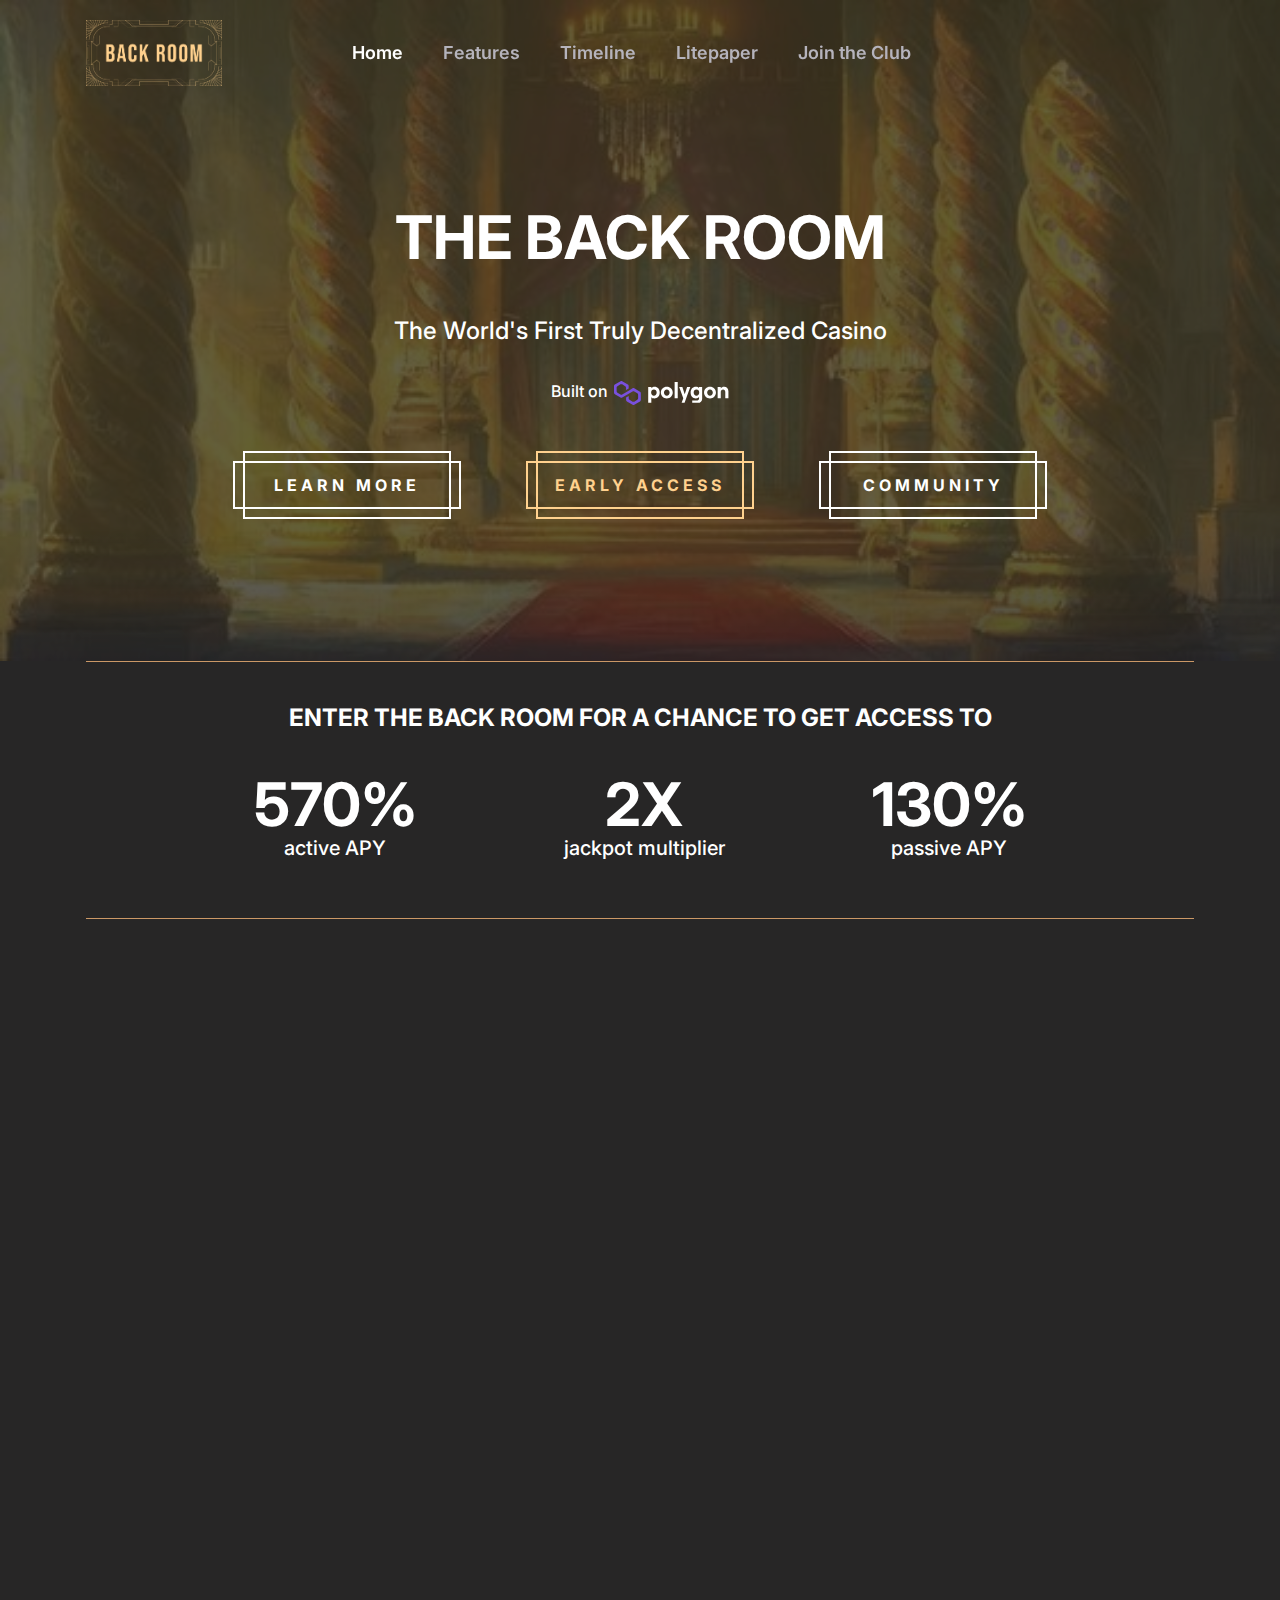
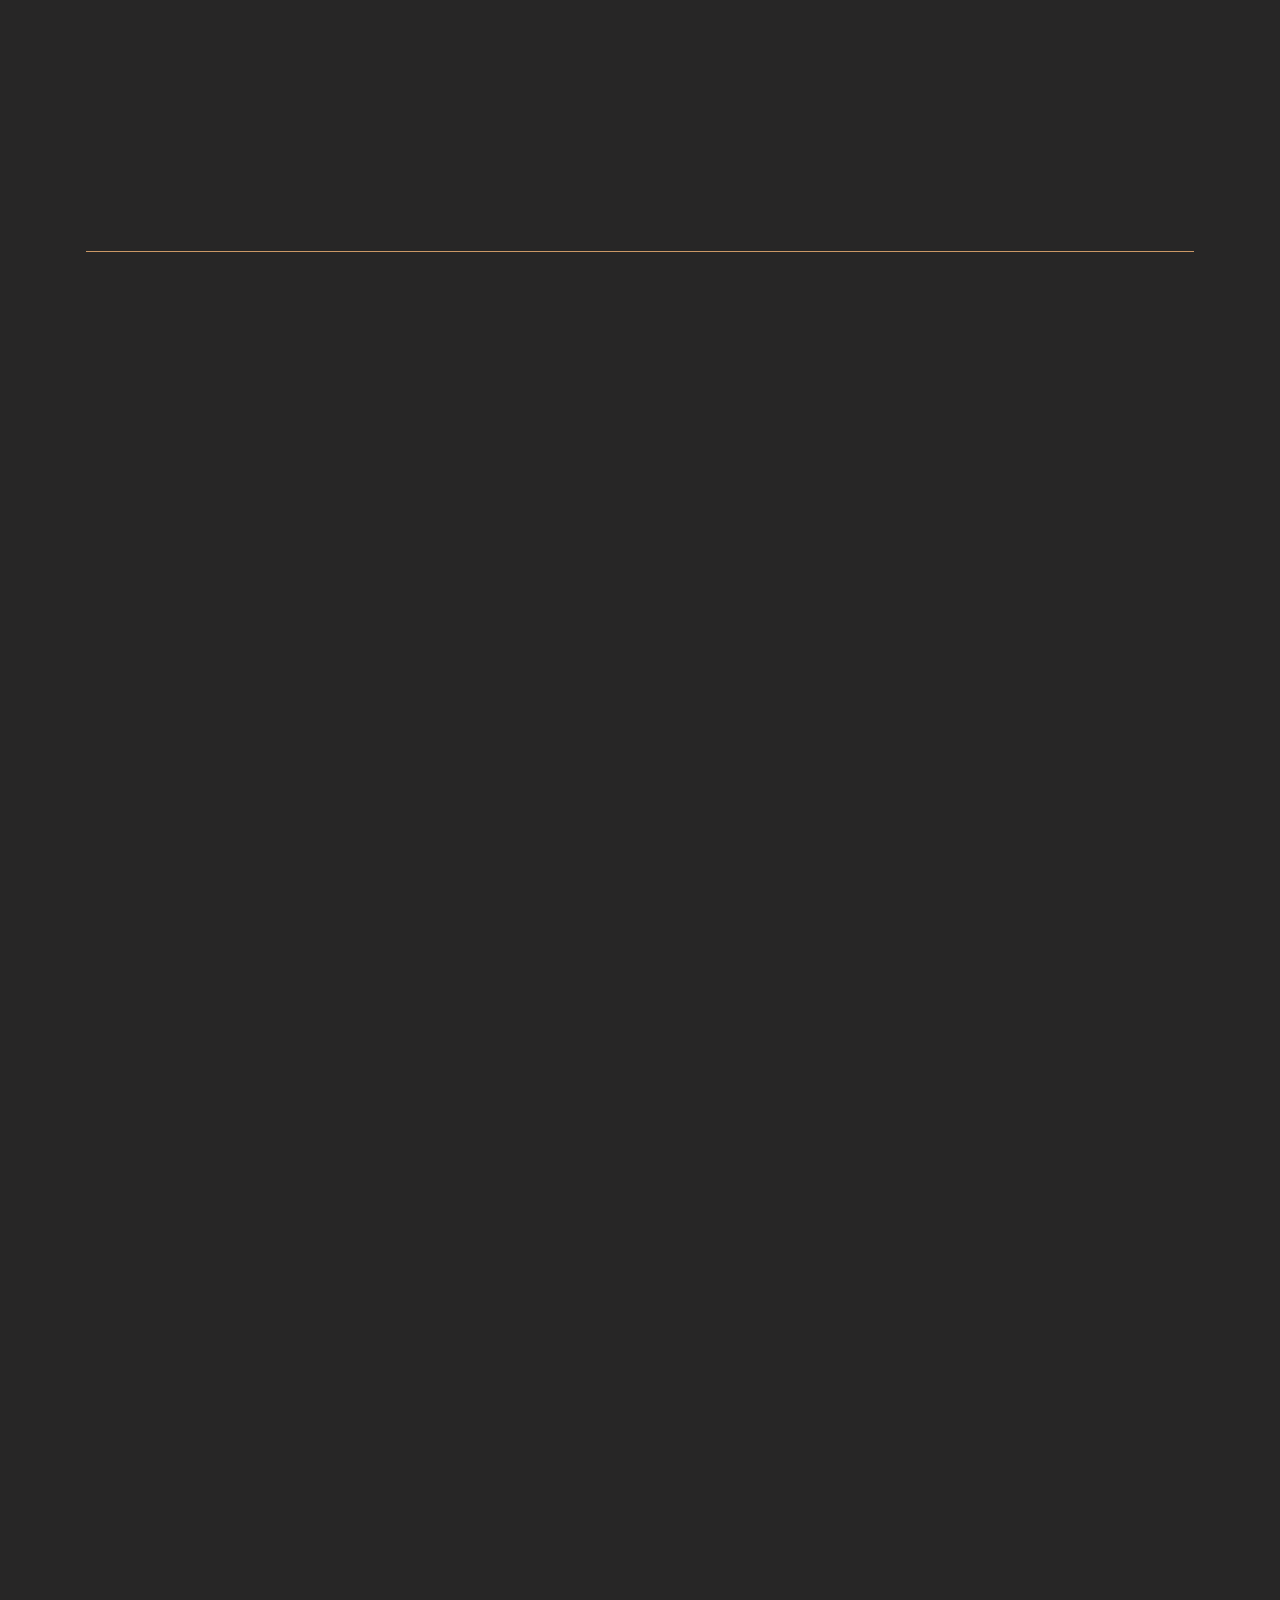
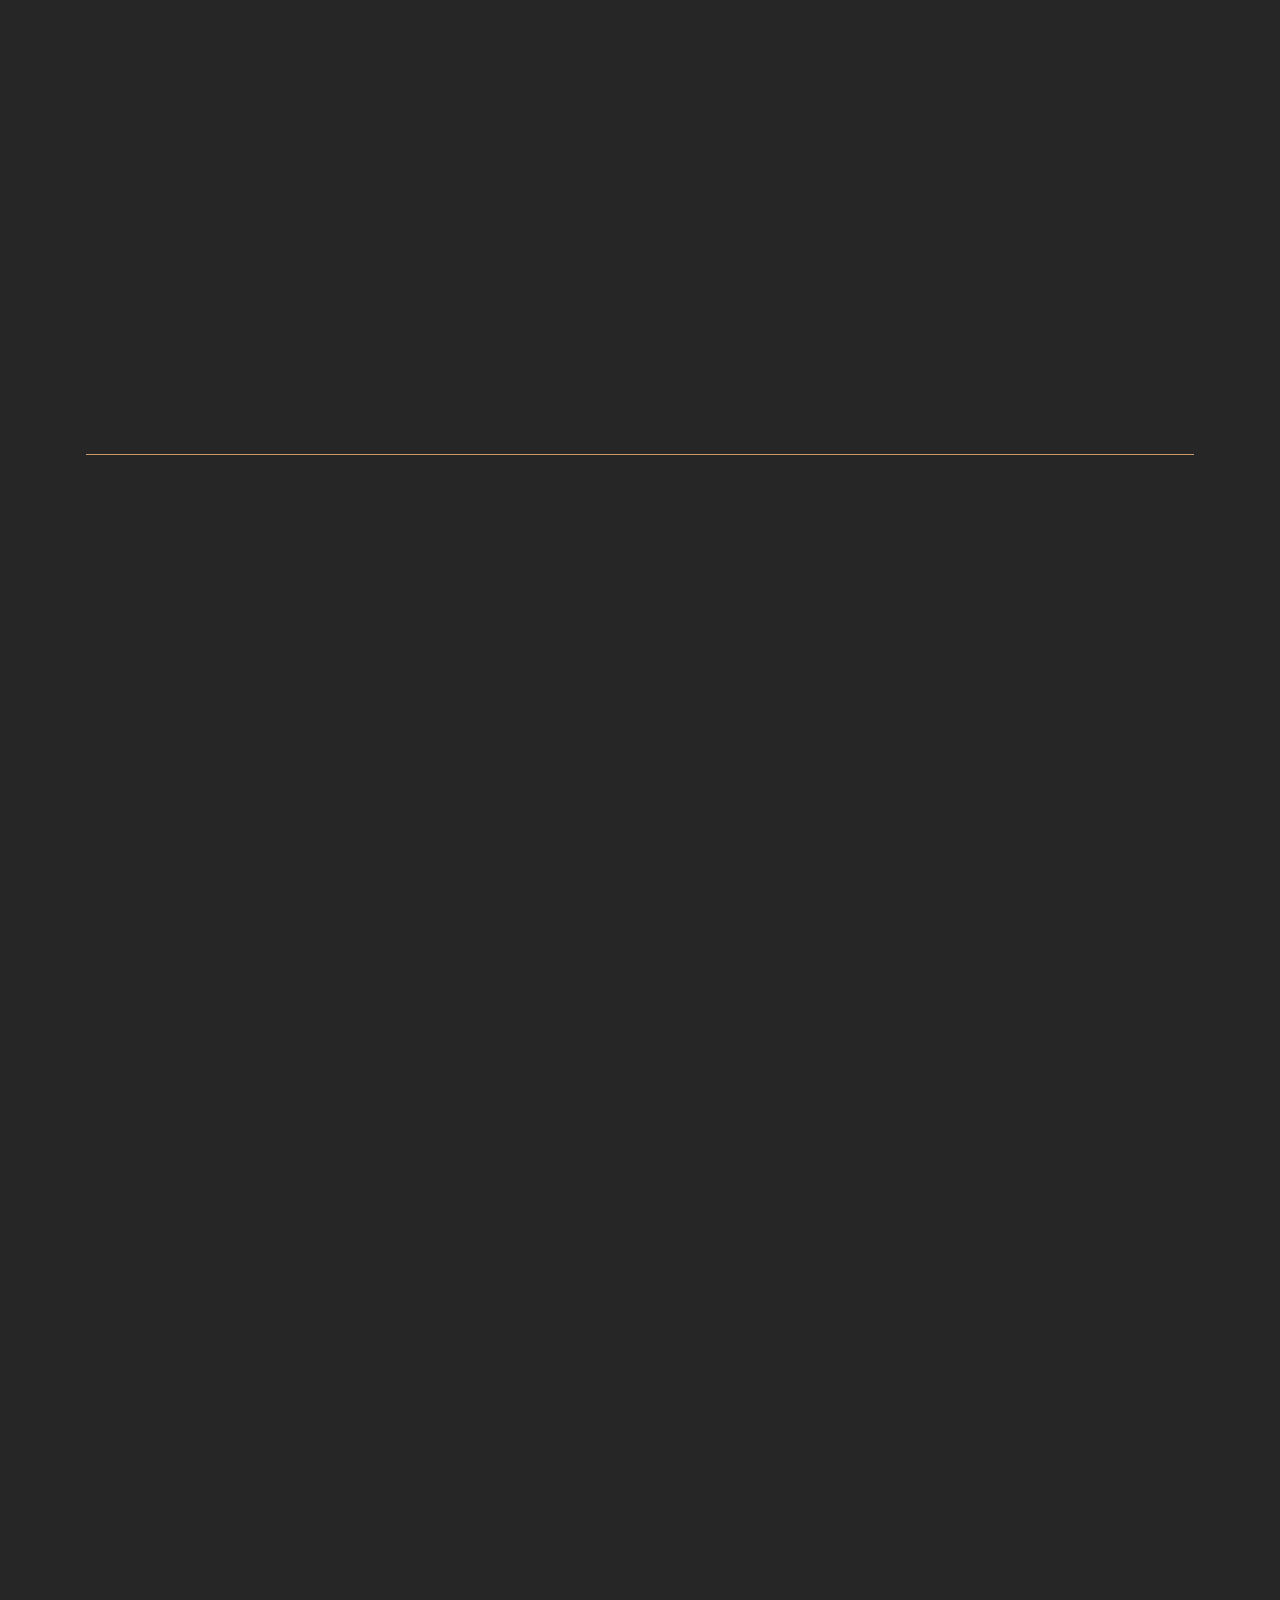
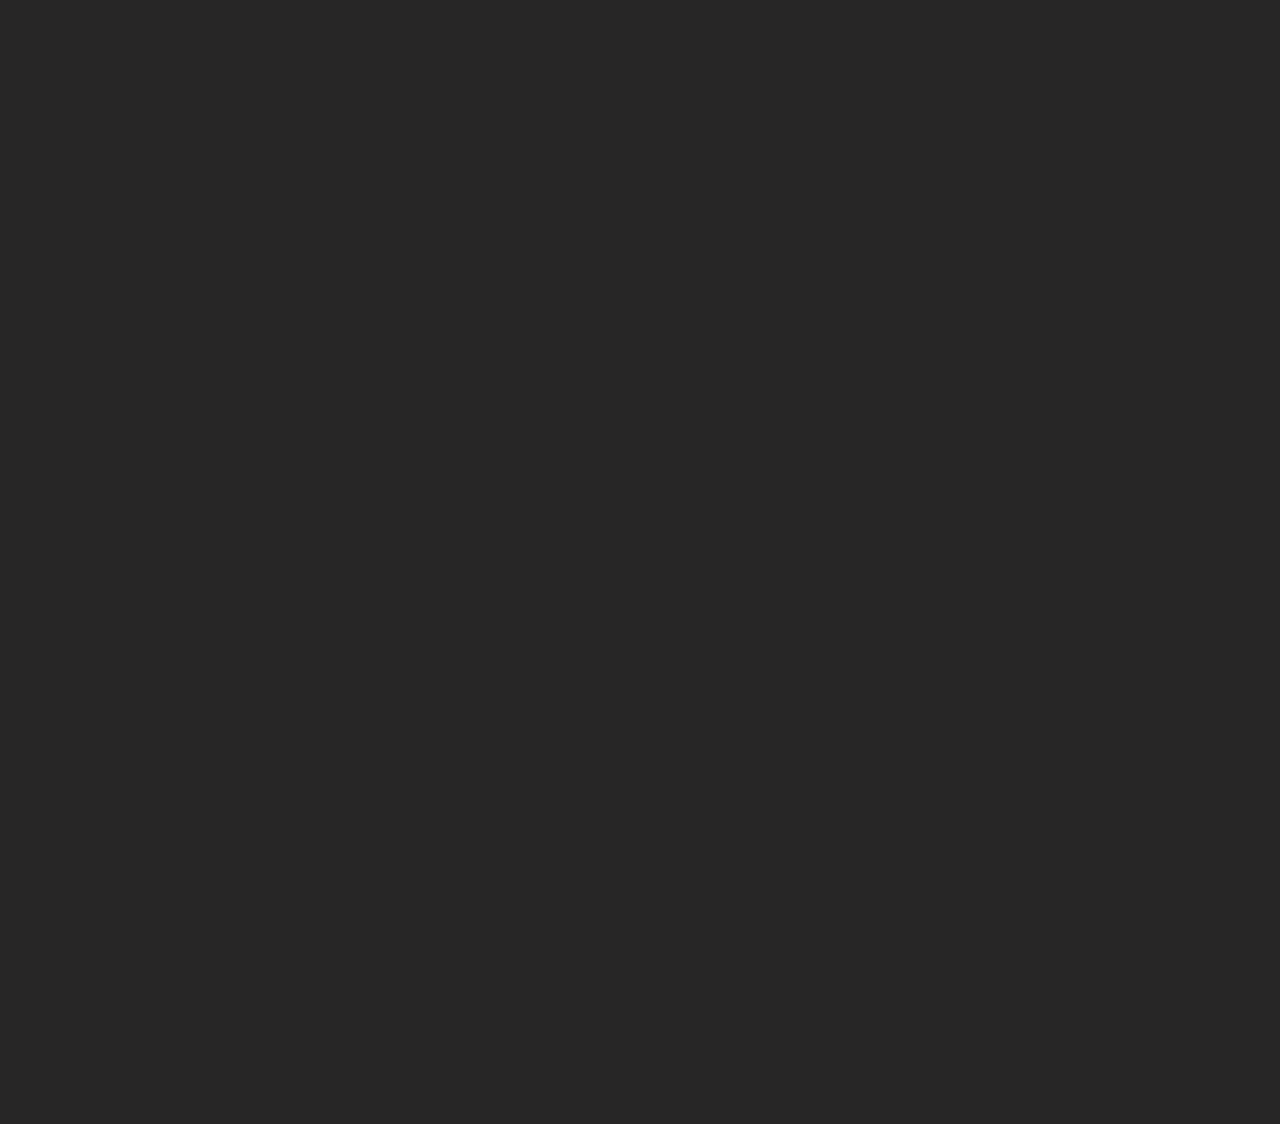
==== index.html @ cd0b4db2 "polygon" ====
<!DOCTYPE html>
<html lang="en" class="ud-dark">

<head>
  <meta charset="UTF-8" />
  <meta http-equiv="X-UA-Compatible" content="IE=edge" />
  <meta name="viewport" content="width=device-width, initial-scale=1.0" />
  <title>
    The Back Room - Stake and Play
  </title>

  <link rel="shortcut icon" href="images/favicon.png" type="image/x-icon" />

  <!-- ===== CSS Files ===== -->
  <link rel="stylesheet" href="css/glightbox.min.css" />
  <link rel="stylesheet" href="css/animate.css" />
  <link rel="stylesheet" href="css/apexcharts.css" />
  <link rel="stylesheet" href="css/tailwind.css" />
  <link rel="stylesheet" href="css/styles.css" />
  <!-- ===== Alpine JS ===== -->
  <script defer src="./js/alpine.min.js"></script>
  <script src="js/wow.min.js"></script>
  <script>
    // ===== wow js
    new WOW().init();
  </script>
</head>

<body x-data="
      {
        scrolledFromTop: false
      }
    " x-init="window.pageYOffset >= 50 ? scrolledFromTop = true : scrolledFromTop = false"
  @scroll.window="window.pageYOffset >= 50 ? scrolledFromTop = true : scrolledFromTop = false"
  class="ud-back-dark dark:ud-back-dark">
  <!-- ===== Header start ===== -->
  <header x-data="
        {
          navbarOpen: false,
          dropdownOpen: false
        }
      "
    :class="scrolledFromTop ? 'ud-back-gray dark:ud-back-white ud-bg-opacity-50 dark:ud-bg-opacity-50 ud-shadow-sticky ud-backdrop-blur-sm ' : ' ud-bg-transparent dark:ud-bg-transparent' "
    class="ud-top-0 ud-z-50 ud-flex ud-w-full ud-items-center ud-fixed">
    <div class="ud-container">
      <div class="ud-relative ud--mx-4 ud-flex ud-items-center ud-justify-between">
        <div class="ud-w-60 ud-max-w-full ud-px-4">
          <a href="index.html" :class="scrolledFromTop && '!ud-py-4 lg:!ud-py-2' "
            class="ud-block ud-w-80p ud-py-6 lg:ud-py-5">
            <img src="images/logo/logo-backroom.png" alt="logo" class="ud-w-full dark:ud-hidden" />
            <img src="images/logo/logo-backroom.png" alt="logo" class="ud-hidden ud-w-full dark:ud-block" />
          </a>
        </div>
        <div class="ud-flex ud-w-full ud-items-center ud-px-4">
          <div>
            <button @click="navbarOpen = !navbarOpen" :class="navbarOpen && 'navbarTogglerActive' " id="navbarToggler"
              class="ud-absolute ud-right-4 ud-top-1/2 ud-block ud--translate-y-1/2 ud-rounded-lg ud-px-3 ud-py-[6px] ud-ring-primary focus:ud-ring-2 lg:ud-hidden">
              <span :class="navbarOpen && 'ud-rotate-45 ud-top-[7px]' "
                class="ud-relative ud-my-[6px] ud-block ud-h-[2px] ud-w-[30px] ud-bg-black dark:ud-bg-white"></span>
              <span :class="navbarOpen && 'ud-opacity-0' "
                class="ud-relative ud-my-[6px] ud-block ud-h-[2px] ud-w-[30px] ud-bg-black dark:ud-bg-white"></span>
              <span :class="navbarOpen && 'ud-top-[-8px] ud-rotate-[135deg]' "
                class="ud-relative ud-my-[6px] ud-block ud-h-[2px] ud-w-[30px] ud-bg-black dark:ud-bg-white"></span>
            </button>
            <nav :class="!navbarOpen && 'ud-hidden' " id="navbarCollapse"
              class="ud-absolute ud-right-4 ud-top-full ud-w-full ud-max-w-[250px] ud-rounded-lg ud-bg-white ud-py-4 ud-px-6 ud-shadow dark:ud-bg-black lg:ud-static lg:ud-block lg:ud-w-full lg:ud-max-w-full lg:ud-bg-transparent lg:ud-py-0 lg:ud-shadow-none dark:lg:ud-bg-transparent">
              <ul class="ud-blcok lg:ud-flex">
                <li class="ud-text-body-color-2 dark:ud-text-body-color">
                  <a href="#home"
                    class="scroll-menu ud-flex ud-py-2 ud-text-lg ud-font-semibold ud-text-primary hover:ud-text-primary dark:ud-text-white dark:hover:ud-text-white lg:ud-ml-7 lg:ud-inline-flex lg:ud-py-5 xl:ud-ml-10 2xl:ud-ml-12">
                    Home
                  </a>
                </li>
                <li>
                  <a href="#features"
                    class="scroll-menu ud-flex ud-py-2 ud-text-lg ud-font-semibold ud-text-body-color-2 hover:ud-text-primary dark:ud-text-body-color dark:hover:ud-text-white lg:ud-ml-7 lg:ud-inline-flex lg:ud-py-5 xl:ud-ml-10 2xl:ud-ml-12">
                    Features
                  </a>
                </li>

                <li>
                  <a href="#roadmap"
                    class="scroll-menu ud-flex ud-py-2 ud-text-lg ud-font-semibold ud-text-body-color-2 hover:ud-text-primary dark:ud-text-body-color dark:hover:ud-text-white lg:ud-ml-7 lg:ud-inline-flex lg:ud-py-5 xl:ud-ml-10 2xl:ud-ml-12">
                    Timeline
                  </a>
                </li>

                <li>
                  <span onclick="window.open('litepaper.pdf');" target="_blank"
                    class="scroll-menu ud-flex ud-py-2 ud-text-lg ud-font-semibold ud-text-body-color-2 hover:ud-text-primary dark:ud-text-body-color dark:hover:ud-text-white lg:ud-ml-7 lg:ud-inline-flex lg:ud-py-5 xl:ud-ml-10 2xl:ud-ml-12">
                    Litepaper
                  </span>
                </li>


                <li>
                  <a href="#contact"
                    class="scroll-menu ud-flex ud-py-2 ud-text-lg ud-font-semibold ud-text-body-color-2 hover:ud-text-primary dark:ud-text-body-color dark:hover:ud-text-white lg:ud-ml-7 lg:ud-inline-flex lg:ud-py-5 xl:ud-ml-10 2xl:ud-ml-12">
                    Join the Club
                  </a>
                </li>
              </ul>
            </nav>
          </div>
        </div>
      </div>
    </div>
  </header>
  <!-- ===== Header end ===== -->

  <!-- ===== Hero Section start ===== -->
  <section id="home" class="ud-relative ud-z-10 ud-pt-40 ud-pb-28">
    <div class="ud-container">
      <div class="ud--mx-4 ud-flex ud-flex-wrap">
        <div class="ud-w-full ud-px-4">
          <div class="ud-mx-auto ud-max-w-[720px] ud-text-center">
            <p class="ud-mb-10 ud-mt-10 ud-text-6xl ud-font-bold ud-leading-tight ud-text-black dark:ud-text-white ">
              THE BACK ROOM
            </p>
            <p
              class="ud-mx-auto ud-mb-8 ud-max-w-[620px] ud-text-2xl ud-font-medium ud-text-body-color-2 dark:ud-text-white">
              The World's First Truly Decentralized Casino
            </p>
            <p class="ud-font-medium ud-text-body-color-2 dark:ud-text-white ud-mb-12">
              Built on <img src="images/logo/polygon.svg" alt="polygon" style="display: inline; max-height: 24px; margin-left: 2px;" >
            </p>

            <div
              class="class=ud--mx-auto ud-mb-10 ud-mt-15 ud-flex ud-flex-wrap ud-items-center ud-justify-center sm:ud--mx-20">
              <button onclick="window.open('litepaper.pdf');" class="button ud-mx-auto I-color-white mmd:ud-mb-10">
                Learn More
                <div class="button__horizontal"></div>
                <div class="button__vertical"></div>
              </button>

              <button class="button ud-mx-auto I-color-gold mmd:ud-mb-10">
                <a href="#contact">
                  Early Access
                  <div class="button__horizontal"></div>
                  <div class="button__vertical"></div>
                </a>
              </button>

              <button class="button ud-mx-auto I-color-white">
                <a href="https://discord.gg/tDE8eQFdKA" target="_blank">
                  Community
                  <div class="button__horizontal"></div>
                  <div class="button__vertical"></div>
                </a>
              </button>

            </div>
          </div>
        </div>
      </div>
    </div>

    <div class="ud-absolute ud-top-0 ud-left-0 ud--z-10 ud-h-full ud-w-full ud-opacity-10" style="
          background-image: linear-gradient(
            180deg,
            /* #3e7dff 0%, */
            #FFD700 80%,
            /* rgba(62, 125, 255, 0) 100% */
            rgba(216, 25, 35, 0) 100%
          );
        "></div>

    <img src="images/shapes/throne2.jpg" alt=""
      class="ud-absolute ud-top-0 ud-left-0 ud--z-10 ud-h-full ud-w-full ud-opacity-20" />

  </section>
  <!-- ===== Hero Section end ===== -->

  <!-- ===== Brands Section start ===== -->
  <section>
    <div class="ud-container">
      <div class="wow fadeInUp ud-border-y ud-border-[#cb9866] ud-pt-10 dark:ud-border-[#cb9866]" data-wow-delay="0s">
        <div class="ud-mx-auto ud-max-w-[840px] ud-text-center">
          <h2 class="ud-mb-6 ud-text-center ud-text-lg ud-font-bold ud-text-black dark:ud-text-white sm:ud-text-2xl">
            ENTER THE BACK ROOM FOR A CHANCE TO GET ACCESS TO
          </h2>

          <div
            class="ud--mx-auto ud-mb-10 ud-mt-10 ud-flex ud-flex-wrap ud-items-center ud-justify-center sm:ud--mx-10">
            <div
              class="ud-mx-auto ud-mb-4 ud-w-auto ud-flex-wrap ud-items-center ud-justify-center ud-font-medium ud-text-body-color-2 dark:ud-text-white">
              <p class="ud-text-6xl ud-font-bold">
                570%
              </p>
              <p class="ud-text-xl">
                active APY
              </p>
            </div>

            <div
              class="ud-mx-auto ud-mb-4 ud-w-auto ud-flex-wrap ud-items-center ud-justify-center ud-font-medium ud-text-body-color-2 dark:ud-text-white">
              <p class="ud-text-6xl ud-font-bold">
                2X
              </p>
              <p class="ud-text-xl">
                jackpot multiplier
              </p>
            </div>

            <div
              class="ud-mx-auto ud-mb-4 ud-w-auto ud-flex-wrap ud-items-center ud-justify-center ud-font-medium ud-text-body-color-2 dark:ud-text-white">
              <p class="ud-text-6xl ud-font-bold">
                130%
              </p>
              <p class="ud-text-xl">
                passive APY
              </p>
            </div>
          </div>
        </div>

      </div>
    </div>
  </section>
  <!-- ===== Brands Section end ===== -->

  <!-- ===== Features Section start ===== -->
  <section id="features" class="ud-pt-[120px] ud-pb-10">
    <div class="ud-container">
      <div class="wow fadeInUp ud-mx-auto ud-mb-16 ud-max-w-[590px] ud-text-center md:ud-mb-20" data-wow-delay="0s">
        <span class="ud-mb-3 ud-text-lg ud-font-bold ud-uppercase I-color-gold sm:ud-text-xl">
          PLACE YOUR BETS
        </span>
        <h2
          class="ud-mb-3 ud-text-3xl ud-font-bold ud-leading-tight ud-text-black dark:ud-text-white md:ud-text-[45px]">
          We are changing the rules
        </h2>
      </div>

      <div class="ud--mx-4 ud-flex ud-flex-wrap">
        <div class="ud-w-full ud-px-4 md:ud-w-1/2 lg:ud-w-1/3">
          <div class="wow fadeInUp ud-mx-auto ud-mb-14 ud-max-w-[370px] ud-text-center" data-wow-delay="0s">

            <div class="ud-mx-auto ud-mb-12 ud-flex ud-h-20 ud-w-20 ud-items-center ud-justify-center">
              <img src="images/shapes/chip_icon.png" alt="team" class=" ud-absolute ud-h-25" />

              <div class="ud-relative ud-z-20">
                <img src="images/icons/poker-hand.png" alt="couch" class="ud-w-10" />
              </div>
            </div>

            <div>
              <h3
                class="ud-mb-3 ud-text-xl ud-font-bold ud-text-black dark:ud-text-white sm:ud-text-3xl lg:ud-text-xl xl:ud-text-3xl">
                You Deal the Cards
              </h3>

              <p
                class="ud-text-base ud-font-medium ud-text-body-color-2 dark:ud-text-body-color sm:ud-text-lg lg:ud-text-base xl:ud-text-lg">
                The Back Room has no dealers. Players collectively and
                trustlessly shuffle and distribute the cards.

              </p>
            </div>
          </div>
        </div>
        <div class="ud-w-full ud-px-4 md:ud-w-1/2 lg:ud-w-1/3">
          <div class="wow fadeInUp ud-mx-auto ud-mb-14 ud-max-w-[370px] ud-text-center" data-wow-delay="0s">

            <div class="ud-mx-auto ud-mb-12 ud-flex ud-h-20 ud-w-20 ud-items-center ud-justify-center">
              <img src="images/shapes/chip_icon.png" alt="team" class=" ud-absolute ud-h-25" />

              <div class="ud-relative ud-z-10">
                <img src="images/icons/network.svg" alt="couch" class="ud-w-16" />
              </div>

            </div>

            <div>
              <h3
                class="ud-mb-3 ud-text-xl ud-font-bold ud-text-black dark:ud-text-white sm:ud-text-3xl lg:ud-text-xl xl:ud-text-3xl">
                You Own the Table
              </h3>

              <p
                class="ud-text-base ud-font-medium ud-text-body-color-2 dark:ud-text-body-color sm:ud-text-lg lg:ud-text-base xl:ud-text-lg">
                This is all yours. Stake, earn, and vote in the world's first decentralized
                casino DAO.
              </p>
            </div>
          </div>
        </div>
        <div class="ud-w-full ud-px-4 md:ud-w-1/2 lg:ud-w-1/3">
          <div class="wow fadeInUp ud-mx-auto ud-mb-14 ud-max-w-[370px] ud-text-center" data-wow-delay="0s">

            <div class="ud-mx-auto ud-mb-12 ud-flex ud-h-20 ud-w-20 ud-items-center ud-justify-center">
              <img src="images/shapes/chip_icon.png" alt="team" class=" ud-absolute ud-h-25" />

              <div class="ud-relative ud-z-10">
                <img src="images/icons/trophy.svg" alt="couch" class="ud-w-12" />
              </div>
            </div>
            <div>
              <h3
                class="ud-mb-3 ud-text-xl ud-font-bold ud-text-black dark:ud-text-white sm:ud-text-3xl lg:ud-text-xl xl:ud-text-3xl">
                You Always Win
              </h3>

              <p
                class="ud-text-base ud-font-medium ud-text-body-color-2 dark:ud-text-body-color sm:ud-text-lg lg:ud-text-base xl:ud-text-lg">
                The odds are always in your favor. With a reverse rake, The Back Room
                adds to your pot.
              </p>
            </div>
          </div>
        </div>
        <div class="ud-w-full ud-px-4 md:ud-w-1/2 lg:ud-w-1/3">
          <div class="wow fadeInUp ud-mx-auto ud-mb-14 ud-max-w-[370px] ud-text-center" data-wow-delay="0s">

            <div class="ud-mx-auto ud-mb-12 ud-flex ud-h-20 ud-w-20 ud-items-center ud-justify-center">
              <img src="images/shapes/chip_icon.png" alt="team" class=" ud-absolute ud-h-25" />

              <div class="ud-relative ud-z-10">
                <svg width="40" height="40" viewBox="0 0 40 40" fill="none" xmlns="http://www.w3.org/2000/svg">
                  <path d="M20 3.33325L10.8334 18.3333H29.1667L20 3.33325Z" fill="white" />
                  <path
                    d="M29.1666 36.6667C33.3088 36.6667 36.6666 33.3089 36.6666 29.1667C36.6666 25.0246 33.3088 21.6667 29.1666 21.6667C25.0245 21.6667 21.6666 25.0246 21.6666 29.1667C21.6666 33.3089 25.0245 36.6667 29.1666 36.6667Z"
                    fill="white" />
                  <path d="M5 22.5H18.3333V35.8333H5V22.5Z" fill="white" />
                </svg>
              </div>
            </div>

            <div>
              <h3
                class="ud-mb-3 ud-text-xl ud-font-bold ud-text-black dark:ud-text-white sm:ud-text-3xl lg:ud-text-xl xl:ud-text-3xl">
                Proof of Result
              </h3>

              <p
                class="ud-text-base ud-font-medium ud-text-body-color-2 dark:ud-text-body-color sm:ud-text-lg lg:ud-text-base xl:ud-text-lg">
                This novel mechanism for off-chain consensus guarantees that
                your game is fast and secure.
              </p>
            </div>
          </div>
        </div>
        <div class="ud-w-full ud-px-4 md:ud-w-1/2 lg:ud-w-1/3">
          <div class="wow fadeInUp ud-mx-auto ud-mb-14 ud-max-w-[370px] ud-text-center" data-wow-delay="0s">
            <div class="ud-mx-auto ud-mb-12 ud-flex ud-h-20 ud-w-20 ud-items-center ud-justify-center">
              <img src="images/shapes/chip_icon.png" alt="team" class=" ud-absolute ud-h-25" />

              <div class="ud-relative ud-z-10">
                <img src="images/icons/global-coin.svg" alt="couch" class="ud-w-14" />
              </div>
            </div>


            <div>
              <h3
                class="ud-mb-3 ud-text-xl ud-font-bold ud-text-black dark:ud-text-white sm:ud-text-3xl lg:ud-text-xl xl:ud-text-3xl">
                One Class of Token
              </h3>

              <p
                class="ud-text-base ud-font-medium ud-text-body-color-2 dark:ud-text-body-color sm:ud-text-lg lg:ud-text-base xl:ud-text-lg">
                Govern and play with the same token. Every bet you place represents
                stake in the DAO you collectively own.
              </p>
            </div>
          </div>
        </div>
        <div class="ud-w-full ud-px-4 md:ud-w-1/2 lg:ud-w-1/3">
          <div class="wow fadeInUp ud-mx-auto ud-mb-14 ud-max-w-[370px] ud-text-center" data-wow-delay="0s">
            <div class="ud-mx-auto ud-mb-12 ud-flex ud-h-20 ud-w-20 ud-items-center ud-justify-center">
              <img src="images/shapes/chip_icon.png" alt="team" class=" ud-absolute ud-h-25" />

              <div class="ud-relative ud-z-10">
                <img src="images/icons/dice.svg" alt="dice" class="" />
              </div>
            </div>

            <div>
              <h3
                class="ud-mb-3 ud-text-xl ud-font-bold ud-text-black dark:ud-text-white sm:ud-text-3xl lg:ud-text-xl xl:ud-text-3xl">
                Verifiably Random
              </h3>

              <p
                class="ud-text-base ud-font-medium ud-text-body-color-2 dark:ud-text-body-color sm:ud-text-lg lg:ud-text-base xl:ud-text-lg">
                Enjoy a fair game with multi-party randomness and non-exploitable results.
              </p>
            </div>
          </div>
        </div>
      </div>
    </div>
  </section>
  <!-- ===== Features Section end ===== -->

  <!-- ===== Token Section start ===== -->




  <!-- ===== Token Section end ===== -->

  <!-- ===== Roadmap Section start ===== -->
  <section id="roadmap" class="ud-relative ud-z-10">
    <div class="ud-container">
      <div class="ud-border-y ud-py-24 ud-border-[#cb9866] dark:ud-border-[#cb9866]">
        <div class="wow fadeInUp ud-mx-auto ud-mb-16 ud-max-w-[590px] ud-text-center md:ud-mb-20" data-wow-delay="0s">
          <span class="ud-mb-3 ud-text-lg ud-font-bold ud-uppercase I-color-gold sm:ud-text-xl">
            TIMELINE
          </span>
          <h2
            class="ud-mb-3 ud-text-3xl ud-font-bold ud-leading-tight ud-text-black dark:ud-text-white md:ud-text-[45px]">
            The table is being set
          </h2>
        </div>

        <!-- Grid version -->
        <div class="ud--mx-4 ud-flex ud-justify-center">
          <div class="wow fadeInUp ud-relative ud-justify-center ud--mx-4 ud-flex ud-flex-wrap md:ud-py-8 lg:ud-py-12"
            data-wow-delay="0s">
            <div class="grid">
              <div class="item-a ud-flex vert-align">

                <div class="timeline-element timeline-element-left">
                  <div class="ud-wp-25  ud-mx-auto ud-text-right ud-mr-13 timeline-text">
                    <h3 class="ud-mb-3 ud-text-xl mmd:ud-text-small ud-font-bold ud-text-black dark:ud-text-white">
                      March 23, 2022
                    </h3>
                    <p
                      class="ud-mb-5 ud-text-base mmd:ud-text-tiny ud-font-medium ud-text-body-color-2 dark:ud-text-body-color">
                      Official pre-launch. The Back Room waiting lounge becomes public.
                    </p>
                  </div>

                  <div class="vert-align">
                    <img src="images/icons/couch-icon.svg" alt="couch"
                      class="ud-z-20 I-color-gold ud-w-20 ud-mr-10 timeline-icon" />
                  </div>
                </div>

                <div class="vert-align">
                  <div class="ud-h-[3px] ud-w-12 ud-bg-lgold">
                  </div>
                </div>

              </div>

              <span class="line"></span>

              <div class="item-b ud-flex  vert-align">

                <div class="vert-align">
                  <div class="ud-h-[3px] ud-w-12 ud-bg-lgold">
                  </div>
                </div>

                <div class="timeline-element timeline-element-right">
                  <div class="vert-align">
                    <img src="images/icons/chip-icon.svg" alt="couch"
                      class="ud-z-20 I-color-gold ud-w-20 ud-ml-10 timeline-icon" />
                  </div>

                  <div class="ud-wp-25 ud-mx-auto ud-text-left ud-ml-13 timeline-text">
                    <h3 class="ud-mb-3 ud-text-xl mmd:ud-text-small ud-font-bold ud-text-black dark:ud-text-white">
                      June, 2022
                    </h3>
                    <p
                      class="ud-mb-5 ud-text-base mmd:ud-text-tiny ud-font-medium ud-text-body-color-2 dark:ud-text-body-color">
                      Initial offereing of tokens begins. Chips can be staked for DAO ownership
                      and stable yield.
                    </p>
                  </div>
                </div>


              </div>


              <div class="item-c ud-flex  vert-align">

                <div class="timeline-element timeline-element-left">
                  <div class="ud-wp-25 ud-mx-auto ud-text-right ud-mr-13 timeline-text">
                    <h3 class="ud-mb-3 ud-text-xl mmd:ud-text-small ud-font-bold ud-text-black dark:ud-text-white">
                      August, 2022
                    </h3>
                    <p
                      class="ud-mb-5 ud-text-base mmd:ud-text-tiny ud-font-medium ud-text-body-color-2 dark:ud-text-body-color">
                      Official launch!
                      The first decentralized game of poker will be played.
                    </p>
                  </div>

                  <div class="vert-align">
                    <img src="images/icons/cards-icon.svg" alt="couch"
                      class="ud-z-20 I-color-gold ud-w-20 ud-mr-10 timeline-icon" />
                  </div>
                </div>


                <div class="vert-align">
                  <div class="ud-h-[3px] ud-w-12 ud-bg-lgold">
                  </div>
                </div>

              </div>


              <div class="item-d ud-flex  vert-align">

                <div class="vert-align">
                  <div class="ud-h-[3px] ud-w-12 ud-bg-lgold">
                  </div>
                </div>

                <div class="timeline-element timeline-element-right">
                  <div class="vert-align">
                    <img src="images/icons/cheers-icon.svg" alt="couch"
                      class="ud-z-20 I-color-gold ud-w-20 ud-ml-10 timeline-icon" />
                  </div>

                  <div class="ud-wp-25 ud-mx-auto ud-text-left ud-ml-13 timeline-text">
                    <h3 class="ud-mb-3 ud-text-xl mmd:ud-text-small ud-font-bold ud-text-black dark:ud-text-white">
                      March, 2023
                    </h3>
                    <p
                      class="ud-mb-5 ud-text-base mmd:ud-text-tiny ud-font-medium ud-text-body-color-2 dark:ud-text-body-color">
                      The Back Room is fully operational. Blackjack and roulette added.
                    </p>
                  </div>
                </div>

              </div>

            </div>
          </div>
        </div>
      </div>
    </div>

    </div> 
  </section>
  <!-- ===== Roadmap Section end ===== -->

  <!-- ===== Team Section start ===== -->
  <section id="team" class="ud-pt-[120px]">
    <div class="ud-container">
      <div class="wow fadeInUp ud-mx-auto ud-mb-16 ud-max-w-[590px] ud-text-center md:ud-mb-20" data-wow-delay="0s">
        <span class="ud-mb-3 ud-text-lg ud-font-bold ud-uppercase I-color-gold sm:ud-text-xl">
          ABOUT US
        </span>
        <h2
          class="ud-mb-3 ud-text-3xl ud-font-bold ud-leading-tight ud-text-black dark:ud-text-white md:ud-text-[45px]">
          MEET THE TEAM
        </h2>
      </div>

      <div class="ud--mx-4 ud-flex ud-flex-wrap">
        <div class="ud-mx-auto ud-w-full ud-px-4 sm:ud-w-1/2 lg:ud-w-1/4">
          <div
            class="ud-group wow fadeInUp ud-mb-10 ud-rounded-lg ud-border-transparent ud-bg-dbrown ud-p-4 ud-text-center ud-transition-all hover:ud-border-lgold dark:ud-bg-darkgold"
            data-wow-delay="0s">
            <div class="ud-mb-6 ud-overflow-hidden ud-rounded">
              <img src="images/team/Boris.png" alt="team" class="ud-rounded- ud-w-full" />
            </div>
            <div>
              <h3 class="ud-mb-2 ud-text-lg ud-font-semibold ud-text-black dark:ud-text-white">
                Boris Radulov
              </h3>
              <p class="ud-mb-3 ud-text-sm ud-font-medium ud-text-body-color-2 dark:ud-text-body-color">
                Head of Technology
              </p>

              <div class="ud-mb-4 ud-flex ud-items-center ud-justify-center ud-space-x-4">
                <a href="https://twitter.com/VAPORGRIPS?s=20&t=37Ta6BPRKvg3E822FmZSdw"
                  class="ud-text-white hover:ud-col-lgold" name="social-link" aria-label="social-link">
                  <svg width="20" height="20" viewBox="0 0 20 20" class="ud-fill-current">
                    <path
                      d="M18.7168 4.99998C18.0751 5.29165 17.3834 5.48331 16.6668 5.57498C17.4001 5.13331 17.9668 4.43331 18.2334 3.59165C17.5418 4.00831 16.7751 4.29998 15.9668 4.46665C15.3084 3.74998 14.3834 3.33331 13.3334 3.33331C11.3751 3.33331 9.77511 4.93331 9.77511 6.90831C9.77511 7.19165 9.80845 7.46665 9.86678 7.72498C6.90011 7.57498 4.25845 6.14998 2.50011 3.99165C2.19178 4.51665 2.01678 5.13331 2.01678 5.78331C2.01678 7.02498 2.64178 8.12498 3.60845 8.74998C3.01678 8.74998 2.46678 8.58331 1.98345 8.33331C1.98345 8.33331 1.98345 8.33331 1.98345 8.35831C1.98345 10.0916 3.21678 11.5416 4.85011 11.8666C4.55011 11.95 4.23345 11.9916 3.90845 11.9916C3.68345 11.9916 3.45845 11.9666 3.24178 11.925C3.69178 13.3333 5.00011 14.3833 6.57511 14.4083C5.35845 15.375 3.81678 15.9416 2.13345 15.9416C1.85011 15.9416 1.56678 15.925 1.28345 15.8916C2.86678 16.9083 4.75011 17.5 6.76678 17.5C13.3334 17.5 16.9418 12.05 16.9418 7.32498C16.9418 7.16665 16.9418 7.01665 16.9334 6.85831C17.6334 6.35831 18.2334 5.72498 18.7168 4.99998Z" />
                  </svg>
                </a>
                <a href="https://www.linkedin.com/in/boris-radulov-b261381b8/" class="ud-text-white hover:ud-col-lgold"
                  name="social-link" aria-label="social-link">
                  <svg width="20" height="20" viewBox="0 0 20 20" class="ud-fill-current">
                    <path
                      d="M15.8333 2.5C16.2754 2.5 16.6993 2.67559 17.0118 2.98816C17.3244 3.30072 17.5 3.72464 17.5 4.16667V15.8333C17.5 16.2754 17.3244 16.6993 17.0118 17.0118C16.6993 17.3244 16.2754 17.5 15.8333 17.5H4.16667C3.72464 17.5 3.30072 17.3244 2.98816 17.0118C2.67559 16.6993 2.5 16.2754 2.5 15.8333V4.16667C2.5 3.72464 2.67559 3.30072 2.98816 2.98816C3.30072 2.67559 3.72464 2.5 4.16667 2.5H15.8333ZM15.4167 15.4167V11C15.4167 10.2795 15.1304 9.5885 14.621 9.07903C14.1115 8.56955 13.4205 8.28333 12.7 8.28333C11.9917 8.28333 11.1667 8.71667 10.7667 9.36667V8.44167H8.44167V15.4167H10.7667V11.3083C10.7667 10.6667 11.2833 10.1417 11.925 10.1417C12.2344 10.1417 12.5312 10.2646 12.75 10.4834C12.9688 10.7022 13.0917 10.9989 13.0917 11.3083V15.4167H15.4167ZM5.73333 7.13333C6.10464 7.13333 6.46073 6.98583 6.72328 6.72328C6.98583 6.46073 7.13333 6.10464 7.13333 5.73333C7.13333 4.95833 6.50833 4.325 5.73333 4.325C5.35982 4.325 5.0016 4.47338 4.73749 4.73749C4.47338 5.0016 4.325 5.35982 4.325 5.73333C4.325 6.50833 4.95833 7.13333 5.73333 7.13333ZM6.89167 15.4167V8.44167H4.58333V15.4167H6.89167Z" />
                  </svg>
                </a>
              </div>
            </div>
          </div>
        </div>
        <div class="ud-mx-auto ud-w-full ud-px-4 sm:ud-w-1/2 lg:ud-w-1/4">
          <div
            class="ud-group wow fadeInUp ud-mb-10 ud-rounded-lg ud-border-transparent ud-bg-dbrown ud-p-4 ud-text-center ud-transition-all hover:ud-border-primary dark:ud-bg-dbrown"
            data-wow-delay="0s">
            <div class="ud-mb-6 ud-overflow-hidden ud-rounded">
              <img src="images/team/Nick.png" alt="team" class="ud-rounded- ud-w-full" />
            </div>
            <div>
              <h3 class="ud-mb-2 ud-text-lg ud-font-semibold ud-text-black dark:ud-text-white">
                Nikolay Mitev
              </h3>
              <p class="ud-mb-3 ud-text-sm ud-font-medium ud-text-body-color-2 dark:ud-text-body-color">
                Product Manager
              </p>

              <div class="ud-mb-4 ud-flex ud-items-center ud-justify-center ud-space-x-4">
                <a href="https://twitter.com/T_SYMMETRY" class="ud-text-white hover:ud-col-lgold" name="social-link"
                  aria-label="social-link">
                  <svg width="20" height="20" viewBox="0 0 20 20" class="ud-fill-current">
                    <path
                      d="M18.7168 4.99998C18.0751 5.29165 17.3834 5.48331 16.6668 5.57498C17.4001 5.13331 17.9668 4.43331 18.2334 3.59165C17.5418 4.00831 16.7751 4.29998 15.9668 4.46665C15.3084 3.74998 14.3834 3.33331 13.3334 3.33331C11.3751 3.33331 9.77511 4.93331 9.77511 6.90831C9.77511 7.19165 9.80845 7.46665 9.86678 7.72498C6.90011 7.57498 4.25845 6.14998 2.50011 3.99165C2.19178 4.51665 2.01678 5.13331 2.01678 5.78331C2.01678 7.02498 2.64178 8.12498 3.60845 8.74998C3.01678 8.74998 2.46678 8.58331 1.98345 8.33331C1.98345 8.33331 1.98345 8.33331 1.98345 8.35831C1.98345 10.0916 3.21678 11.5416 4.85011 11.8666C4.55011 11.95 4.23345 11.9916 3.90845 11.9916C3.68345 11.9916 3.45845 11.9666 3.24178 11.925C3.69178 13.3333 5.00011 14.3833 6.57511 14.4083C5.35845 15.375 3.81678 15.9416 2.13345 15.9416C1.85011 15.9416 1.56678 15.925 1.28345 15.8916C2.86678 16.9083 4.75011 17.5 6.76678 17.5C13.3334 17.5 16.9418 12.05 16.9418 7.32498C16.9418 7.16665 16.9418 7.01665 16.9334 6.85831C17.6334 6.35831 18.2334 5.72498 18.7168 4.99998Z" />
                  </svg>
                </a>
                <a href="https://www.linkedin.com/in/mitev-nikolay/" class="ud-text-white hover:ud-col-lgold"
                  name="social-link" aria-label="social-link">
                  <svg width="20" height="20" viewBox="0 0 20 20" class="ud-fill-current">
                    <path
                      d="M15.8333 2.5C16.2754 2.5 16.6993 2.67559 17.0118 2.98816C17.3244 3.30072 17.5 3.72464 17.5 4.16667V15.8333C17.5 16.2754 17.3244 16.6993 17.0118 17.0118C16.6993 17.3244 16.2754 17.5 15.8333 17.5H4.16667C3.72464 17.5 3.30072 17.3244 2.98816 17.0118C2.67559 16.6993 2.5 16.2754 2.5 15.8333V4.16667C2.5 3.72464 2.67559 3.30072 2.98816 2.98816C3.30072 2.67559 3.72464 2.5 4.16667 2.5H15.8333ZM15.4167 15.4167V11C15.4167 10.2795 15.1304 9.5885 14.621 9.07903C14.1115 8.56955 13.4205 8.28333 12.7 8.28333C11.9917 8.28333 11.1667 8.71667 10.7667 9.36667V8.44167H8.44167V15.4167H10.7667V11.3083C10.7667 10.6667 11.2833 10.1417 11.925 10.1417C12.2344 10.1417 12.5312 10.2646 12.75 10.4834C12.9688 10.7022 13.0917 10.9989 13.0917 11.3083V15.4167H15.4167ZM5.73333 7.13333C6.10464 7.13333 6.46073 6.98583 6.72328 6.72328C6.98583 6.46073 7.13333 6.10464 7.13333 5.73333C7.13333 4.95833 6.50833 4.325 5.73333 4.325C5.35982 4.325 5.0016 4.47338 4.73749 4.73749C4.47338 5.0016 4.325 5.35982 4.325 5.73333C4.325 6.50833 4.95833 7.13333 5.73333 7.13333ZM6.89167 15.4167V8.44167H4.58333V15.4167H6.89167Z" />
                  </svg>
                </a>
              </div>
            </div>
          </div>
        </div>
        <div class="ud-mx-auto ud-w-full ud-px-4 sm:ud-w-1/2 lg:ud-w-1/4">
          <div
            class="ud-group wow fadeInUp ud-mb-10 ud-rounded-lg ud-border-transparent ud-bg-dbrown ud-p-4 ud-text-center ud-transition-all hover:ud-border-primary dark:ud-bg-dbrown"
            data-wow-delay="0s">
            <div class="ud-mb-6 ud-overflow-hidden ud-rounded">
              <img src="images/team/Jose.png" alt="team" class="ud-rounded- ud-w-full" />
            </div>
            <div>
              <h3 class="ud-mb-2 ud-text-lg ud-font-semibold ud-text-black dark:ud-text-white">
                José Betancourt
              </h3>
              <p class="ud-mb-3 ud-text-sm ud-font-medium ud-text-body-color-2 dark:ud-text-body-color">
                Head of Marketing and Development
              </p>

              <div class="ud-mb-4 ud-flex ud-items-center ud-justify-center ud-space-x-4">
                <a href="https://twitter.com/tridentity_" class="ud-text-white hover:ud-col-lgold" name="social-link"
                  aria-label="social-link">
                  <svg width="20" height="20" viewBox="0 0 20 20" class="ud-fill-current">
                    <path
                      d="M18.7168 4.99998C18.0751 5.29165 17.3834 5.48331 16.6668 5.57498C17.4001 5.13331 17.9668 4.43331 18.2334 3.59165C17.5418 4.00831 16.7751 4.29998 15.9668 4.46665C15.3084 3.74998 14.3834 3.33331 13.3334 3.33331C11.3751 3.33331 9.77511 4.93331 9.77511 6.90831C9.77511 7.19165 9.80845 7.46665 9.86678 7.72498C6.90011 7.57498 4.25845 6.14998 2.50011 3.99165C2.19178 4.51665 2.01678 5.13331 2.01678 5.78331C2.01678 7.02498 2.64178 8.12498 3.60845 8.74998C3.01678 8.74998 2.46678 8.58331 1.98345 8.33331C1.98345 8.33331 1.98345 8.33331 1.98345 8.35831C1.98345 10.0916 3.21678 11.5416 4.85011 11.8666C4.55011 11.95 4.23345 11.9916 3.90845 11.9916C3.68345 11.9916 3.45845 11.9666 3.24178 11.925C3.69178 13.3333 5.00011 14.3833 6.57511 14.4083C5.35845 15.375 3.81678 15.9416 2.13345 15.9416C1.85011 15.9416 1.56678 15.925 1.28345 15.8916C2.86678 16.9083 4.75011 17.5 6.76678 17.5C13.3334 17.5 16.9418 12.05 16.9418 7.32498C16.9418 7.16665 16.9418 7.01665 16.9334 6.85831C17.6334 6.35831 18.2334 5.72498 18.7168 4.99998Z" />
                  </svg>
                </a>
                <a href="https://www.linkedin.com/in/jose-betancourt-442aa21a5/"
                  class="ud-text-white hover:ud-col-lgold" name="social-link" aria-label="social-link">
                  <svg width="20" height="20" viewBox="0 0 20 20" class="ud-fill-current">
                    <path
                      d="M15.8333 2.5C16.2754 2.5 16.6993 2.67559 17.0118 2.98816C17.3244 3.30072 17.5 3.72464 17.5 4.16667V15.8333C17.5 16.2754 17.3244 16.6993 17.0118 17.0118C16.6993 17.3244 16.2754 17.5 15.8333 17.5H4.16667C3.72464 17.5 3.30072 17.3244 2.98816 17.0118C2.67559 16.6993 2.5 16.2754 2.5 15.8333V4.16667C2.5 3.72464 2.67559 3.30072 2.98816 2.98816C3.30072 2.67559 3.72464 2.5 4.16667 2.5H15.8333ZM15.4167 15.4167V11C15.4167 10.2795 15.1304 9.5885 14.621 9.07903C14.1115 8.56955 13.4205 8.28333 12.7 8.28333C11.9917 8.28333 11.1667 8.71667 10.7667 9.36667V8.44167H8.44167V15.4167H10.7667V11.3083C10.7667 10.6667 11.2833 10.1417 11.925 10.1417C12.2344 10.1417 12.5312 10.2646 12.75 10.4834C12.9688 10.7022 13.0917 10.9989 13.0917 11.3083V15.4167H15.4167ZM5.73333 7.13333C6.10464 7.13333 6.46073 6.98583 6.72328 6.72328C6.98583 6.46073 7.13333 6.10464 7.13333 5.73333C7.13333 4.95833 6.50833 4.325 5.73333 4.325C5.35982 4.325 5.0016 4.47338 4.73749 4.73749C4.47338 5.0016 4.325 5.35982 4.325 5.73333C4.325 6.50833 4.95833 7.13333 5.73333 7.13333ZM6.89167 15.4167V8.44167H4.58333V15.4167H6.89167Z" />
                  </svg>
                </a>
              </div>
            </div>
          </div>
        </div>
      </div>
    </div>
  </section>
  <!-- ===== Team Section end ===== -->

  <!-- ===== Contact Section start ===== -->
  <section id="contact" class=" ud-py-[120px] ud-mt-0">
    <div class="ud-container">
      <div class="ud--mx-4 ud-flex ud-flex-wrap ud-items-center">
        <div class="ud-w-full ud-px-4 lg:ud-w-7/12">
          <div class="wow fadeInUp ud-mb-16 ud-max-w-[500px]" data-wow-delay="0s">
            <span class="ud-mb-5 ud-text-lg ud-font-bold ud-uppercase I-color-gold sm:ud-text-xl">
              Apply to join the club
            </span>
            <h2
              class="ud-mb-3 ud-mt-5 ud-text-3xl ud-font-bold ud-leading-tight ud-text-black dark:ud-text-white md:ud-text-[45px]">
              Want to to become an early member?
            </h2>
            <p class="ud-text-2xl ud-text-body-color">
              Apply for our whitelist and stay up to date
              with future coin offerings.
            </p>
          </div>

          <div class="ud--mx-4 xl:ud-flex ud-flex-wrap">
            <div class="ud-w-full ud-px-4 sm:ud-w-1/2">
              <div class="wow fadeInUp ud-mb-11 md:ud-mb-0 ud-max-w-[250px]" data-wow-delay="0s">
                <h3 class="ud-mb-4 md:ud-mb-0 ud-text-lg ud-font-semibold ud-text-dark dark:ud-text-white">
                </h3>
                <p class="ud-text-base ud-font-medium ud-leading-loose ud-text-body-color-2 dark:ud-text-body-color">
                </p>
              </div>
            </div>
            <div class="ud-w-full ud-px-4 sm:ud-w-1/2">
              <div class="wow fadeInUp ud-mb-11 md:ud-mb-0 ud-max-w-[250px]" data-wow-delay="0s">
                <h3 class="ud-mb-4 md:ud-mb-0 ud-text-lg ud-font-semibold ud-text-dark dark:ud-text-white">
                </h3>
                <p class="ud-text-base ud-font-medium ud-leading-loose ud-text-body-color-2 dark:ud-text-body-color">
                </p>
                <p class="ud-text-base ud-font-medium ud-leading-loose ud-text-body-color-2 dark:ud-text-body-color">
                </p>
              </div>
            </div>
            <div class="ud-w-full ud-px-4 sm:ud-w-1/2">
              <div class="wow fadeInUp ud-mb-11 md:ud-mb-0 ud-max-w-[250px]" data-wow-delay="0s">
                <h3 class="ud-mb-4 md:ud-mb-0 ud-text-lg ud-font-semibold ud-text-dark dark:ud-text-white">
                </h3>
                <p class="ud-text-base ud-font-medium ud-leading-loose ud-text-body-color-2 dark:ud-text-body-color">
                </p>
                <p class="ud-text-base ud-font-medium ud-leading-loose ud-text-body-color-2 dark:ud-text-body-color">
                </p>
              </div>
            </div>
            <div class="ud-w-full ud-px-4 sm:ud-w-1/2">
              <div class="wow fadeInUp ud-mb-11 md:ud-mb-0 ud-max-w-[250px]" data-wow-delay="0s">
                <h3 class="ud-mb-4 md:ud-mb-0 ud-text-lg ud-font-semibold ud-text-dark dark:ud-text-white">
                </h3>
                <p class="ud-text-base ud-font-medium ud-leading-loose ud-text-body-color-2 dark:ud-text-body-color">
                </p>
              </div>
            </div>
          </div>
        </div>

        <div class="ud-w-full ud-px-4 lg:ud-w-5/12">
          <div class="sm:ud-14 wow fadeInUp ud-rounded-md ud-bg-dbrown ud-border ud-border-darkgold ud-py-12 ud-px-8"
            data-wow-delay="0s">
            <h3
              class="ud-text-xl ud-font-bold ud-text-dark dark:ud-text-white sm:ud-text-[34px] lg:ud-text-2xl xl:ud-text-[34px]">
              Whitelist Early Access
            </h3>

            <div id="whitelist-form">
              <div id="whitelist-alert"></div>
              <div id="whitelist-success"></div>
              <div class="ud-mb-5">
                <label for="email" class="ud-mb-2 ud-block ud-text-sm ud-font-medium ud-text-dark dark:ud-text-white">
                  Email Address
                </label>

                <input type="email" id="email" placeholder="Enter your email address"
                  required
                  class="ud-w-full ud-rounded-md ud-border ud-border-[#E9E9E9] ud-border-opacity-50 ud-py-3 ud-px-5 ud-text-base ud-font-medium ud-text-body-color ud-outline-none focus:ud-border-primary dark:ud-border-opacity-20 dark:ud-bg-white dark:ud-bg-opacity-5" />
              </div>
              <div class="ud-mb-5">
                <label for="eth" class="ud-mb-2 ud-block ud-text-sm ud-font-medium ud-text-dark dark:ud-text-white">
                  Polygon Address
                </label>

                <input type="text" id="eth" placeholder="Enter your Polygon address"
                  required
                  class="ud-w-full ud-rounded-md ud-border ud-border-[#E9E9E9] ud-border-opacity-50 ud-py-3 ud-px-5 ud-text-base ud-font-medium ud-text-body-color ud-outline-none focus:ud-border-primary dark:ud-border-opacity-20 dark:ud-bg-white dark:ud-bg-opacity-5" />
              </div>
              <div class="ud-mb-5">
                <label for="twitter" class="ud-mb-2 ud-block ud-text-sm ud-font-medium ud-text-dark dark:ud-text-white">
                  Twitter Handle
                </label>

                <input type="text" id="twitter" placeholder="Enter your twitter handle"
                  required
                  class="ud-w-full ud-rounded-md ud-border ud-border-[#E9E9E9] ud-border-opacity-50 ud-py-3 ud-px-5 ud-text-base ud-font-medium ud-text-body-color ud-outline-none focus:ud-border-primary dark:ud-border-opacity-20 dark:ud-bg-white dark:ud-bg-opacity-5" />
              </div>

              <div class="ud-pt-8">
                <button
                  onclick="submitWhitelistForm();"
                  class="ud-w-full ud-rounded-full ud-bg-primary ud-p-3 ud-text-center ud-text-base ud-font-semibold ud-text-white hover:ud-bg-opacity-90 dark:ud-bg-white dark:ud-text-black dark:hover:ud-bg-opacity-90">
                  APPLY
                </button>
              </div>
            </div>
          </div>
        </div>
      </div>
    </div>
  </section>
  <!-- ===== Contact Section end ===== -->

  <!-- ===== Newsletter Section start ===== -->
  <section id="newsletter" class="ud-relative ud-z-10">

    <div class="ud-container">
      <div class="wow fadeInUp ud-relative ud-justify-center ud-z-10 ud-overflow-hidden ud-rounded ud-p-8 sm:ud-p-10"
        data-wow-delay="0s">
        <div class="ud--mx-4 ud-flex ud-flex-wrap">
          <img src="images/shapes/crossout_im1.png" alt="crossout" class="ud-w-70p ud-mx-auto" />
        </div>
      </div>
    </div>
  </section>
  <!-- ===== Newsletter Section end ===== -->

  <!-- ===== Footer start ===== -->
  <footer class="ud-relative ud-z-10 ud-pt-[120px]">
    <div class="ud-container ud-px-14">
      <div class=" ud-flex ud-flex-wrap">
        <div class="ud-w-full md:ud-w-1/2 lg:ud-w-4/12 xl:ud-w-4/12">
          <div class="wow fadeInUp ud-mb-14 ud-max-w-[330px] xl:ud-mb-20" data-wow-delay="0s">
            <a href="index.html" class="ud-mb-6 ud-inline-block">
              <img src="images/logo/logo-backroom.png" alt="logo" class="ud-my-[6px] ud-mr-13 ud-w-60p" />
            </a>
            <p class="ud-mb-10 ud-text-med ud-font-medium ud-text-body-color-2 dark:ud-text-body-color">
              Owned by the community of players, Back Room DAO is a project which
              transforms regular gambling into a decentralized, verifiably random, and
              fully secure experience.
            </p>

          </div>
        </div>

        <div class="ud-w-full ud-mx-auto ud-px-4 sm:ud-w-1/2 md:ud-w-1/2 lg:ud-w-4/12 xl:ud-w-2/12">
          <div class="wow fadeInUp ud-mb-14 xl:ud-mb-20" data-wow-delay="0s">
            <h2 class="ud-mb-5 ud-text-xl ud-font-bold ud-text-black dark:ud-text-white">
              Technical
            </h2>
            <div class="ud-space-y-3">
              <a href="#contact"
                class="ud-block ud-text-base ud-font-medium ud-text-body-color-2 hover:ud-col-lgold ud-text-body-color">
                Whitelist
              </a>
              <a href="#roadmap"
                class="ud-block ud-text-base ud-font-medium ud-text-body-color-2 hover:ud-col-lgold ud-text-body-color">
                Timeline
              </a>
              <a href="litepaper.pdf" target="_blank"
                class="ud-block ud-text-base ud-font-medium ud-text-body-color-2 hover:ud-col-lgold ud-text-body-color">
                Litepaper
              </a>
            </div>
          </div>
        </div>

        <div class="ud-w-full ud-mx-auto ud-px-4 sm:ud-w-1/2 md:ud-w-1/2 lg:ud-w-4/12 xl:ud-w-2/12">
          <div class="wow fadeInUp ud-mb-14 xl:ud-mb-20" data-wow-delay="0s">
            <h2 class="ud-mb-5 ud-text-xl ud-font-bold ud-text-black dark:ud-text-white">
              Support
            </h2>
            <div class="ud-space-y-3">
              <a href="tc.html"
                class="ud-block ud-text-base ud-font-medium ud-text-body-color-2 hover:ud-col-lgold ud-text-body-color">
                Terms & Conditions
              </a>
              <a href="https://discord.gg/tDE8eQFdKA" target="_blank"
                class="ud-block ud-text-base ud-font-medium ud-text-body-color-2 hover:ud-col-lgold ud-text-body-color">
                Discord
              </a>
            </div>
          </div>
        </div>

        <!-- Add social media links here -->
        <div class="ud-w-full ud-mx-auto ud-px-4 sm:ud-w-1/2 md:ud-w-1/2 lg:ud-w-4/12 xl:ud-w-2/12">
          <div class="wow fadeInUp ud-mb-14 xl:ud-mb-20" data-wow-delay="0s">
            <h2 class="ud-mb-5 ud-text-xl ud-font-bold ud-text-black dark:ud-text-white">
              Contacts
            </h2>
            <div class="ud-flex ud-items-center ud-space-x-3">
              <a href="https://discord.gg/tDE8eQFdKA" target="_blank"
                class="ud-flex ud-h-10 ud-w-10 ud-items-center ud-justify-center ud-rounded-full ud-bg-dbrown ud-text-white hover:ud-col-lgold"
                name="social-link" aria-label="social-link">
                <svg width="18" height="18" viewBox="0 0 20 20" fill="none" xmlns="http://www.w3.org/2000/svg">
                  <path
                    d="M8.25 8.46875C7.6875 8.46875 7.28125 8.96875 7.28125 9.53125C7.28125 10.0938 7.71875 10.5938 8.25 10.5938C8.8125 10.5938 9.21875 10.125 9.21875 9.53125C9.25 8.9375 8.8125 8.46875 8.25 8.46875Z"
                    fill="currentColor" />
                  <path
                    d="M11.75 10.5625C12.285 10.5625 12.7187 10.0868 12.7187 9.5C12.7187 8.9132 12.285 8.4375 11.75 8.4375C11.215 8.4375 10.7812 8.9132 10.7812 9.5C10.7812 10.0868 11.215 10.5625 11.75 10.5625Z"
                    fill="currentColor" />
                  <path
                    d="M16.4687 0.3125H3.53125C2.4375 0.3125 1.53125 1.1875 1.53125 2.28125V15.375C1.53125 16.4688 2.40625 17.3438 3.5 17.3438H14.4687L13.9375 15.5938L15.1562 16.75L16.3437 17.8437L18.4062 19.6875V2.28125C18.5 1.1875 17.5625 0.3125 16.4687 0.3125ZM12.7187 12.9375C12.7187 12.9375 12.375 12.5313 12.0625 12.1563C13.3437 11.8125 13.8125 11 13.8125 11C13.4062 11.25 13.0312 11.4375 12.7187 11.5625C12.25 11.7812 11.75 11.9062 11.3125 11.9687C10.375 12.1562 9.5625 12.0937 8.8125 11.9687C8.25 11.875 7.8125 11.7188 7.40625 11.5625C7.1875 11.4687 6.90625 11.375 6.6875 11.25C6.65625 11.25 6.65625 11.2188 6.59375 11.2188C6.59375 11.2188 6.5625 11.2187 6.5625 11.1875C6.375 11.0937 6.3125 11 6.3125 11C6.3125 11 6.8125 11.7813 8.03125 12.1563C7.71875 12.5 7.375 12.9375 7.375 12.9375C5.21875 12.8438 4.4375 11.5 4.4375 11.5C4.4375 8.375 5.84375 5.875 5.84375 5.875C7.25 4.8125 8.5625 4.875 8.5625 4.875L8.65625 5C6.875 5.46875 6.09375 6.25 6.09375 6.25C6.09375 6.25 6.3125 6.125 6.65625 6C7.71875 5.5625 8.5 5.4375 8.84375 5.375C8.875 5.375 8.9375 5.375 9.03125 5.375C9.59375 5.28125 10.3125 5.28125 10.9687 5.375C11.9062 5.46875 12.875 5.78125 13.875 6.3125C13.875 6.3125 13.125 5.59375 11.4375 5.09375L11.5625 4.90625C11.5625 4.90625 12.875 4.875 14.2812 5.90625C14.2812 5.90625 15.6875 8.40625 15.6875 11.5313C15.7187 11.5 14.875 12.9063 12.7187 12.9375Z"
                    fill="currentColor" />
                </svg>
              </a>
              <a href="https://twitter.com/backroomdao?s=20&t=37Ta6BPRKvg3E822FmZSdw" target="_blank"
                class="ud-flex ud-h-10 ud-w-10 ud-items-center ud-justify-center ud-rounded-full ud-bg-dbrown ud-text-white hover:ud-col-lgold"
                name="social-link" aria-label="social-link">
                <svg width="18" height="15" viewBox="0 0 18 15" class="ud-fill-current">
                  <path
                    d="M17.7165 2.00016C17.0749 2.29183 16.3832 2.4835 15.6665 2.57516C16.3999 2.1335 16.9665 1.4335 17.2332 0.591829C16.5415 1.0085 15.7749 1.30016 14.9665 1.46683C14.3082 0.750163 13.3832 0.333496 12.3332 0.333496C10.3749 0.333496 8.77487 1.9335 8.77487 3.9085C8.77487 4.19183 8.8082 4.46683 8.86654 4.72516C5.89987 4.57516 3.2582 3.15016 1.49987 0.991829C1.19154 1.51683 1.01654 2.1335 1.01654 2.7835C1.01654 4.02516 1.64154 5.12516 2.6082 5.75016C2.01654 5.75016 1.46654 5.5835 0.983203 5.3335C0.983203 5.3335 0.983203 5.3335 0.983203 5.3585C0.983203 7.09183 2.21654 8.54183 3.84987 8.86683C3.54987 8.95016 3.2332 8.99183 2.9082 8.99183C2.6832 8.99183 2.4582 8.96683 2.24154 8.92516C2.69154 10.3335 3.99987 11.3835 5.57487 11.4085C4.3582 12.3752 2.81654 12.9418 1.1332 12.9418C0.84987 12.9418 0.566536 12.9252 0.283203 12.8918C1.86654 13.9085 3.74987 14.5002 5.76654 14.5002C12.3332 14.5002 15.9415 9.05016 15.9415 4.32516C15.9415 4.16683 15.9415 4.01683 15.9332 3.8585C16.6332 3.3585 17.2332 2.72516 17.7165 2.00016Z" />
                </svg>
              </a>


            </div>
          </div>
        </div>
      </div>

      <div class="wow fadeInUp ud-border-t ud-border-darkgold ud-py-7 ud-text-center" data-wow-delay="0s">
        <p class="ud-text-base ud-font-medium ud-leading-loose ud-text-body-color-2 dark:ud-text-body-color">
          2022 © The Back Room - All Rights Reserved<br>
          Polygon logo is a copyright of Polygon Technology.
          </a>
        </p>
      </div>
    </div>


  </footer>
  <!-- ===== Footer end ===== -->



  <!-- ===== JS Files ====== -->
  <script src="js/apexcharts.min.js"></script>
  <script src="js/main.js"></script>
  <script>
    const validateEmail = (email) => {
      return String(email)
        .toLowerCase()
        .match(
          /^(([^<>()[\]\\.,;:\s@"]+(\.[^<>()[\]\\.,;:\s@"]+)*)|(".+"))@((\[[0-9]{1,3}\.[0-9]{1,3}\.[0-9]{1,3}\.[0-9]{1,3}\])|(([a-zA-Z\-0-9]+\.)+[a-zA-Z]{2,}))$/
        );
    };

    const validateEth = (eth) => {
      return String(eth)
        .toLowerCase()
        .match(
          /^0x[a-fA-F0-9]{40}$/
        );
    };

    function submitWhitelistForm() {
      var email = document.getElementById("email").value;
      var eth = document.getElementById("eth").value;
      var twitter = document.getElementById("twitter").value;
      var al = document.getElementById("whitelist-alert");
      var s = document.getElementById("whitelist-success");
      
      while(al.firstChild){
        al.removeChild(al.firstChild);
      }
      while(s.firstChild) {
        s.removeChild(s.firstChild);
      }

      if(!validateEmail(email)) {
        al.appendChild(document.createTextNode("Invalid email!"));
        return;
      }

      if(!validateEth(eth)) {
        al.appendChild(document.createTextNode("Invalid Polygon address!"));
        return;
      }

      let data = {email: email, eth: eth};

	    var xhr = new XMLHttpRequest();
	    xhr.open("POST", "https://backroomdao.com/whitelist.php", true);
	    xhr.setRequestHeader('Content-Type', 'application/x-www-form-urlencoded');
	    xhr.send("eth=" + eth + "&email=" + email + "&twitter=" + twitter);   
       s.appendChild(document.createTextNode("Thank you for signing up!"));

    }
  </script>
  <script>
    // ==== for menu scroll
    const pageLink = document.querySelectorAll(".scroll-menu");

    pageLink.forEach((elem) => {
      elem.addEventListener("click", (e) => {
        e.preventDefault();
        document.querySelector(elem.getAttribute("href")).scrollIntoView({
          behavior: "smooth",
          offsetTop: 1 - 60,
        });
      });
    });

    // section menu active
    function onScroll(event) {
      const sections = document.querySelectorAll(".scroll-menu");
      const scrollPos =
        window.pageYOffset ||
        document.documentElement.scrollTop ||
        document.body.scrollTop;

      for (let i = 0; i < sections.length; i++) {
        const currLink = sections[i];
        const val = currLink.getAttribute("href");
        const refElement = document.querySelector(val);
        const scrollTopMinus = scrollPos + 73;
        if (
          refElement.offsetTop <= scrollTopMinus &&
          refElement.offsetTop + refElement.offsetHeight > scrollTopMinus
        ) {
          document
            .querySelector(".scroll-menu")
            .classList.remove("dark:ud-text-white", "ud-text-primary");
          currLink.classList.add("dark:ud-text-white", "ud-text-primary");
        } else {
          currLink.classList.remove("dark:ud-text-white", "ud-text-primary");
        }
      }
    }

    window.document.addEventListener("scroll", onScroll);

    var options = {
      series: [73, 55, 38, 20],
      chart: {
        type: "donut",
        width: 400,
      },
      colors: ["#2347B9", "#3363FF", "#8BA6FF", "#8696CA"],
      legend: {
        show: false,
      },
      stroke: {
        show: false,
      },
      responsive: [
        {
          breakpoint: 480,
          options: {
            chart: {
              width: 200,
            },
            legend: {
              position: "bottom",
            },
          },
        },
      ],
    };

    var chart = new ApexCharts(document.querySelector("#chart"), options);
    chart.render();
  </script>
</body>

</html>
---- css/apexcharts.css ----
.apexcharts-canvas {
  position: relative;
  user-select: none;
  /* cannot give overflow: hidden as it will crop tooltips which overflow outside chart area */
}


/* scrollbar is not visible by default for legend, hence forcing the visibility */
.apexcharts-canvas ::-webkit-scrollbar {
  -webkit-appearance: none;
  width: 6px;
}

.apexcharts-canvas ::-webkit-scrollbar-thumb {
  border-radius: 4px;
  background-color: rgba(0, 0, 0, .5);
  box-shadow: 0 0 1px rgba(255, 255, 255, .5);
  -webkit-box-shadow: 0 0 1px rgba(255, 255, 255, .5);
}


.apexcharts-inner {
  position: relative;
}

.apexcharts-text tspan {
  font-family: inherit;
}

.legend-mouseover-inactive {
  transition: 0.15s ease all;
  opacity: 0.20;
}

.apexcharts-series-collapsed {
  opacity: 0;
}

.apexcharts-tooltip {
  border-radius: 5px;
  box-shadow: 2px 2px 6px -4px #999;
  cursor: default;
  font-size: 14px;
  left: 62px;
  opacity: 0;
  pointer-events: none;
  position: absolute;
  top: 20px;
  display: flex;
  flex-direction: column;
  overflow: hidden;
  white-space: nowrap;
  z-index: 12;
  transition: 0.15s ease all;
}

.apexcharts-tooltip.apexcharts-active {
  opacity: 1;
  transition: 0.15s ease all;
}

.apexcharts-tooltip.apexcharts-theme-light {
  border: 1px solid #e3e3e3;
  background: rgba(255, 255, 255, 0.96);
}

.apexcharts-tooltip.apexcharts-theme-dark {
  color: #fff;
  background: rgba(30, 30, 30, 0.8);
}

.apexcharts-tooltip * {
  font-family: inherit;
}


.apexcharts-tooltip-title {
  padding: 6px;
  font-size: 15px;
  margin-bottom: 4px;
}

.apexcharts-tooltip.apexcharts-theme-light .apexcharts-tooltip-title {
  background: #ECEFF1;
  border-bottom: 1px solid #ddd;
}

.apexcharts-tooltip.apexcharts-theme-dark .apexcharts-tooltip-title {
  background: rgba(0, 0, 0, 0.7);
  border-bottom: 1px solid #333;
}

.apexcharts-tooltip-text-y-value,
.apexcharts-tooltip-text-goals-value,
.apexcharts-tooltip-text-z-value {
  display: inline-block;
  font-weight: 600;
  margin-left: 5px;
}

.apexcharts-tooltip-text-y-label:empty,
.apexcharts-tooltip-text-y-value:empty,
.apexcharts-tooltip-text-goals-label:empty,
.apexcharts-tooltip-text-goals-value:empty,
.apexcharts-tooltip-text-z-value:empty {
  display: none;
}

.apexcharts-tooltip-text-y-value,
.apexcharts-tooltip-text-goals-value,
.apexcharts-tooltip-text-z-value {
  font-weight: 600;
}

.apexcharts-tooltip-text-goals-label, 
.apexcharts-tooltip-text-goals-value {
  padding: 6px 0 5px;
}

.apexcharts-tooltip-goals-group, 
.apexcharts-tooltip-text-goals-label, 
.apexcharts-tooltip-text-goals-value {
  display: flex;
}
.apexcharts-tooltip-text-goals-label:not(:empty),
.apexcharts-tooltip-text-goals-value:not(:empty) {
  margin-top: -6px;
}

.apexcharts-tooltip-marker {
  width: 12px;
  height: 12px;
  position: relative;
  top: 0px;
  margin-right: 10px;
  border-radius: 50%;
}

.apexcharts-tooltip-series-group {
  padding: 0 10px;
  display: none;
  text-align: left;
  justify-content: left;
  align-items: center;
}

.apexcharts-tooltip-series-group.apexcharts-active .apexcharts-tooltip-marker {
  opacity: 1;
}

.apexcharts-tooltip-series-group.apexcharts-active,
.apexcharts-tooltip-series-group:last-child {
  padding-bottom: 4px;
}

.apexcharts-tooltip-series-group-hidden {
  opacity: 0;
  height: 0;
  line-height: 0;
  padding: 0 !important;
}

.apexcharts-tooltip-y-group {
  padding: 6px 0 5px;
}

.apexcharts-tooltip-box, .apexcharts-custom-tooltip {
  padding: 4px 8px;
}

.apexcharts-tooltip-boxPlot {
  display: flex;
  flex-direction: column-reverse;
}

.apexcharts-tooltip-box>div {
  margin: 4px 0;
}

.apexcharts-tooltip-box span.value {
  font-weight: bold;
}

.apexcharts-tooltip-rangebar {
  padding: 5px 8px;
}

.apexcharts-tooltip-rangebar .category {
  font-weight: 600;
  color: #777;
}

.apexcharts-tooltip-rangebar .series-name {
  font-weight: bold;
  display: block;
  margin-bottom: 5px;
}

.apexcharts-xaxistooltip {
  opacity: 0;
  padding: 9px 10px;
  pointer-events: none;
  color: #373d3f;
  font-size: 13px;
  text-align: center;
  border-radius: 2px;
  position: absolute;
  z-index: 10;
  background: #ECEFF1;
  border: 1px solid #90A4AE;
  transition: 0.15s ease all;
}

.apexcharts-xaxistooltip.apexcharts-theme-dark {
  background: rgba(0, 0, 0, 0.7);
  border: 1px solid rgba(0, 0, 0, 0.5);
  color: #fff;
}

.apexcharts-xaxistooltip:after,
.apexcharts-xaxistooltip:before {
  left: 50%;
  border: solid transparent;
  content: " ";
  height: 0;
  width: 0;
  position: absolute;
  pointer-events: none;
}

.apexcharts-xaxistooltip:after {
  border-color: rgba(236, 239, 241, 0);
  border-width: 6px;
  margin-left: -6px;
}

.apexcharts-xaxistooltip:before {
  border-color: rgba(144, 164, 174, 0);
  border-width: 7px;
  margin-left: -7px;
}

.apexcharts-xaxistooltip-bottom:after,
.apexcharts-xaxistooltip-bottom:before {
  bottom: 100%;
}

.apexcharts-xaxistooltip-top:after,
.apexcharts-xaxistooltip-top:before {
  top: 100%;
}

.apexcharts-xaxistooltip-bottom:after {
  border-bottom-color: #ECEFF1;
}

.apexcharts-xaxistooltip-bottom:before {
  border-bottom-color: #90A4AE;
}

.apexcharts-xaxistooltip-bottom.apexcharts-theme-dark:after {
  border-bottom-color: rgba(0, 0, 0, 0.5);
}

.apexcharts-xaxistooltip-bottom.apexcharts-theme-dark:before {
  border-bottom-color: rgba(0, 0, 0, 0.5);
}

.apexcharts-xaxistooltip-top:after {
  border-top-color: #ECEFF1
}

.apexcharts-xaxistooltip-top:before {
  border-top-color: #90A4AE;
}

.apexcharts-xaxistooltip-top.apexcharts-theme-dark:after {
  border-top-color: rgba(0, 0, 0, 0.5);
}

.apexcharts-xaxistooltip-top.apexcharts-theme-dark:before {
  border-top-color: rgba(0, 0, 0, 0.5);
}

.apexcharts-xaxistooltip.apexcharts-active {
  opacity: 1;
  transition: 0.15s ease all;
}

.apexcharts-yaxistooltip {
  opacity: 0;
  padding: 4px 10px;
  pointer-events: none;
  color: #373d3f;
  font-size: 13px;
  text-align: center;
  border-radius: 2px;
  position: absolute;
  z-index: 10;
  background: #ECEFF1;
  border: 1px solid #90A4AE;
}

.apexcharts-yaxistooltip.apexcharts-theme-dark {
  background: rgba(0, 0, 0, 0.7);
  border: 1px solid rgba(0, 0, 0, 0.5);
  color: #fff;
}

.apexcharts-yaxistooltip:after,
.apexcharts-yaxistooltip:before {
  top: 50%;
  border: solid transparent;
  content: " ";
  height: 0;
  width: 0;
  position: absolute;
  pointer-events: none;
}

.apexcharts-yaxistooltip:after {
  border-color: rgba(236, 239, 241, 0);
  border-width: 6px;
  margin-top: -6px;
}

.apexcharts-yaxistooltip:before {
  border-color: rgba(144, 164, 174, 0);
  border-width: 7px;
  margin-top: -7px;
}

.apexcharts-yaxistooltip-left:after,
.apexcharts-yaxistooltip-left:before {
  left: 100%;
}

.apexcharts-yaxistooltip-right:after,
.apexcharts-yaxistooltip-right:before {
  right: 100%;
}

.apexcharts-yaxistooltip-left:after {
  border-left-color: #ECEFF1;
}

.apexcharts-yaxistooltip-left:before {
  border-left-color: #90A4AE;
}

.apexcharts-yaxistooltip-left.apexcharts-theme-dark:after {
  border-left-color: rgba(0, 0, 0, 0.5);
}

.apexcharts-yaxistooltip-left.apexcharts-theme-dark:before {
  border-left-color: rgba(0, 0, 0, 0.5);
}

.apexcharts-yaxistooltip-right:after {
  border-right-color: #ECEFF1;
}

.apexcharts-yaxistooltip-right:before {
  border-right-color: #90A4AE;
}

.apexcharts-yaxistooltip-right.apexcharts-theme-dark:after {
  border-right-color: rgba(0, 0, 0, 0.5);
}

.apexcharts-yaxistooltip-right.apexcharts-theme-dark:before {
  border-right-color: rgba(0, 0, 0, 0.5);
}

.apexcharts-yaxistooltip.apexcharts-active {
  opacity: 1;
}

.apexcharts-yaxistooltip-hidden {
  display: none;
}

.apexcharts-xcrosshairs,
.apexcharts-ycrosshairs {
  pointer-events: none;
  opacity: 0;
  transition: 0.15s ease all;
}

.apexcharts-xcrosshairs.apexcharts-active,
.apexcharts-ycrosshairs.apexcharts-active {
  opacity: 1;
  transition: 0.15s ease all;
}

.apexcharts-ycrosshairs-hidden {
  opacity: 0;
}

.apexcharts-selection-rect {
  cursor: move;
}

.svg_select_boundingRect, .svg_select_points_rot {
  pointer-events: none;
  opacity: 0;
  visibility: hidden;
}
.apexcharts-selection-rect + g .svg_select_boundingRect,
.apexcharts-selection-rect + g .svg_select_points_rot {
  opacity: 0;
  visibility: hidden;
}

.apexcharts-selection-rect + g .svg_select_points_l,
.apexcharts-selection-rect + g .svg_select_points_r {
  cursor: ew-resize;
  opacity: 1;
  visibility: visible;
}

.svg_select_points {
  fill: #efefef;
  stroke: #333;
  rx: 2;
}

.apexcharts-svg.apexcharts-zoomable.hovering-zoom {
  cursor: crosshair
}

.apexcharts-svg.apexcharts-zoomable.hovering-pan {
  cursor: move
}

.apexcharts-zoom-icon,
.apexcharts-zoomin-icon,
.apexcharts-zoomout-icon,
.apexcharts-reset-icon,
.apexcharts-pan-icon,
.apexcharts-selection-icon,
.apexcharts-menu-icon,
.apexcharts-toolbar-custom-icon {
  cursor: pointer;
  width: 20px;
  height: 20px;
  line-height: 24px;
  color: #6E8192;
  text-align: center;
}

.apexcharts-zoom-icon svg,
.apexcharts-zoomin-icon svg,
.apexcharts-zoomout-icon svg,
.apexcharts-reset-icon svg,
.apexcharts-menu-icon svg {
  fill: #6E8192;
}

.apexcharts-selection-icon svg {
  fill: #444;
  transform: scale(0.76)
}

.apexcharts-theme-dark .apexcharts-zoom-icon svg,
.apexcharts-theme-dark .apexcharts-zoomin-icon svg,
.apexcharts-theme-dark .apexcharts-zoomout-icon svg,
.apexcharts-theme-dark .apexcharts-reset-icon svg,
.apexcharts-theme-dark .apexcharts-pan-icon svg,
.apexcharts-theme-dark .apexcharts-selection-icon svg,
.apexcharts-theme-dark .apexcharts-menu-icon svg,
.apexcharts-theme-dark .apexcharts-toolbar-custom-icon svg {
  fill: #f3f4f5;
}

.apexcharts-canvas .apexcharts-zoom-icon.apexcharts-selected svg,
.apexcharts-canvas .apexcharts-selection-icon.apexcharts-selected svg,
.apexcharts-canvas .apexcharts-reset-zoom-icon.apexcharts-selected svg {
  fill: #008FFB;
}

.apexcharts-theme-light .apexcharts-selection-icon:not(.apexcharts-selected):hover svg,
.apexcharts-theme-light .apexcharts-zoom-icon:not(.apexcharts-selected):hover svg,
.apexcharts-theme-light .apexcharts-zoomin-icon:hover svg,
.apexcharts-theme-light .apexcharts-zoomout-icon:hover svg,
.apexcharts-theme-light .apexcharts-reset-icon:hover svg,
.apexcharts-theme-light .apexcharts-menu-icon:hover svg {
  fill: #333;
}

.apexcharts-selection-icon,
.apexcharts-menu-icon {
  position: relative;
}

.apexcharts-reset-icon {
  margin-left: 5px;
}

.apexcharts-zoom-icon,
.apexcharts-reset-icon,
.apexcharts-menu-icon {
  transform: scale(0.85);
}

.apexcharts-zoomin-icon,
.apexcharts-zoomout-icon {
  transform: scale(0.7)
}

.apexcharts-zoomout-icon {
  margin-right: 3px;
}

.apexcharts-pan-icon {
  transform: scale(0.62);
  position: relative;
  left: 1px;
  top: 0px;
}

.apexcharts-pan-icon svg {
  fill: #fff;
  stroke: #6E8192;
  stroke-width: 2;
}

.apexcharts-pan-icon.apexcharts-selected svg {
  stroke: #008FFB;
}

.apexcharts-pan-icon:not(.apexcharts-selected):hover svg {
  stroke: #333;
}

.apexcharts-toolbar {
  position: absolute;
  z-index: 11;
  max-width: 176px;
  text-align: right;
  border-radius: 3px;
  padding: 0px 6px 2px 6px;
  display: flex;
  justify-content: space-between;
  align-items: center;
}

.apexcharts-menu {
  background: #fff;
  position: absolute;
  top: 100%;
  border: 1px solid #ddd;
  border-radius: 3px;
  padding: 3px;
  right: 10px;
  opacity: 0;
  min-width: 110px;
  transition: 0.15s ease all;
  pointer-events: none;
}

.apexcharts-menu.apexcharts-menu-open {
  opacity: 1;
  pointer-events: all;
  transition: 0.15s ease all;
}

.apexcharts-menu-item {
  padding: 6px 7px;
  font-size: 12px;
  cursor: pointer;
}

.apexcharts-theme-light .apexcharts-menu-item:hover {
  background: #eee;
}

.apexcharts-theme-dark .apexcharts-menu {
  background: rgba(0, 0, 0, 0.7);
  color: #fff;
}

@media screen and (min-width: 768px) {
  .apexcharts-canvas:hover .apexcharts-toolbar {
    opacity: 1;
  }
}

.apexcharts-datalabel.apexcharts-element-hidden {
  opacity: 0;
}

.apexcharts-pie-label,
.apexcharts-datalabels,
.apexcharts-datalabel,
.apexcharts-datalabel-label,
.apexcharts-datalabel-value {
  cursor: default;
  pointer-events: none;
}

.apexcharts-pie-label-delay {
  opacity: 0;
  animation-name: opaque;
  animation-duration: 0.3s;
  animation-fill-mode: forwards;
  animation-timing-function: ease;
}

.apexcharts-canvas .apexcharts-element-hidden {
  opacity: 0;
}

.apexcharts-hide .apexcharts-series-points {
  opacity: 0;
}

.apexcharts-gridline,
.apexcharts-annotation-rect,
.apexcharts-tooltip .apexcharts-marker,
.apexcharts-area-series .apexcharts-area,
.apexcharts-line,
.apexcharts-zoom-rect,
.apexcharts-toolbar svg,
.apexcharts-area-series .apexcharts-series-markers .apexcharts-marker.no-pointer-events,
.apexcharts-line-series .apexcharts-series-markers .apexcharts-marker.no-pointer-events,
.apexcharts-radar-series path,
.apexcharts-radar-series polygon {
  pointer-events: none;
}


/* markers */

.apexcharts-marker {
  transition: 0.15s ease all;
}

@keyframes opaque {
  0% {
    opacity: 0;
  }
  100% {
    opacity: 1;
  }
}


/* Resize generated styles */

@keyframes resizeanim {
  from {
    opacity: 0;
  }
  to {
    opacity: 0;
  }
}

.resize-triggers {
  animation: 1ms resizeanim;
  visibility: hidden;
  opacity: 0;
}

.resize-triggers,
.resize-triggers>div,
.contract-trigger:before {
  content: " ";
  display: block;
  position: absolute;
  top: 0;
  left: 0;
  height: 100%;
  width: 100%;
  overflow: hidden;
}

.resize-triggers>div {
  background: #eee;
  overflow: auto;
}

.contract-trigger:before {
  width: 200%;
  height: 200%;
}
---- css/styles.css ----
.I-w-10 {
    width: 13rem;
}

.ud-mt-15 {
    margin-top: 3.5rem;
}

.I-color-gold {
    color: #ffd18e;
}

.I-color-lightgold {
    color: #ebd38b;
}

.I-bg-lightgold {
    background-color: #ebd38b;
}

.ud-back-gray {
    --tw-bg-opacity: 1;
    background-color: rgb(39 38 38 / var(--tw-bg-opacity));
    /* background-color: rgb(147 123 90 / var(--tw-bg-opacity)); */
}

.ud-text-gray {
    --tw-text-opacity: 1;
    color: rgb(39 38 38 / var(--tw-text-opacity));
}

.ud-bg-lgold {
    --tw-bg-opacity: 1;
    background-color: rgb(255 209 142 / var(--tw-bg-opacity));
}

.ud-h-30 {
    height: 10rem;
}

.ud-h-25 {
    height: 9rem;
}

.ud-w-14 {
    width: 3.5rem;
}

.ud-w-16 {
    width: 4rem;
}

.ud-hp-20 {
    height: 20vw;
    /* height: 16rem; */
}

.ud-h-40 {
    height: 16rem;
}

.ud-wp-25 {
    width: 25vw;
    /* height: 16rem; */
}

.ud-w-30 {
    width: 10rem;
}

.ud-pb-10 {
    padding-bottom: 2.5rem;
}

.ud-px-14 {
    padding-left: 3rem;
    padding-right: 3rem;
}

.vert-align {
    display: flex;
    align-items: center;
}

.lg\:ud-py-12 {
    padding-top: 3rem;
    padding-bottom: 3rem;
}

.md\:ud-text-center {
    text-align: center;
}

.ud--translate-x-1\/4 {
    --tw-translate-x: -20%;
    transform: var(--tw-transform);
}

.ud--translate-x-1\/10 {
    --tw-translate-x: -40%;
    transform: var(--tw-transform);
}

.ud-hor-flex {
    display: flex;
    flex-direction: row;
}

.rotated {
    transform: rotate(18deg);
    /* Equal to rotateZ(45deg) */
}

.ud-w-\[3px\] {
    width: 3px;
}

.ud-h-80p {
    height: 30%;
}

.ud-w-50p {
    height: 50%;
}

.ud-w-60p {
    width: 50%;
}

.ud-w-80p {
    width: 80%;
}

.ud-w-70p {
    width: 70%;
}

.ud-pt-\[50px\] {
    padding-top: 50px;
}

.ud-pt-8 {
    padding-top: 2rem;
}

.ud-w-200 {
    width: 60rem;
}

.ud-mr-7 {
    margin-right: 1.6rem;
}

.ud-mr-13 {
    margin-right: 3.5rem;
}

.ud-ml-13 {
    margin-left: 3.5rem;
}

.ud-pr-30 {
    padding-right: 5.5rem;
}

.ud-mt-0 {
    margin-top: 0px;
}

.ud-text-med {
    font-size: 0.85rem;
    line-height: 1.5rem;
}

.ud-opacity-10 {
    opacity: 0.1;
}

.ud-border-\[\#cb9866\] {
    --tw-border-opacity: 0.2;
    border-color: rgb(203 152 102 / var(--tw-border-opacity));
}

.ud-bg-darkgold {
    --tw-background-opacity: 1;
    background-color: rgb(203 152 102 / var(--tw-background-opacity));
}

.ud-bg-dbrown {
    --tw-background-opacity: 1;
    /* background-color: rgb(176 122 69 / var(--tw-background-opacity)); */
    /* background-color: rgb(54 67 74 / var(--tw-background-opacity)); */
    /* background-color: rgb(56 39 39 / var(--tw-background-opacity)); */
}

.ud-border-darkgold {
    --tw-background-opacity: 1;
    border-color: rgb(203 152 102 / var(--tw-background-opacity));
}

.ud-border-lgold {
    border-color: #ffd18e;
}

.hover\:ud-border-lgold:hover {
    --tw-background-opacity: 1;
    border-color: rgb(255 209 142 / var(--tw-background-opacity));
}

.hover\:ud-bg-lgold:hover {
    background-color: #ffd18e;
}

.hover\:ud-col-gray:hover {
    color: #272626;
}

.hover\:ud-col-lgold:hover {
    color: #ffd18e;
}

.ud-border-brown {
    --tw-background-opacity: 1;
    border-color: rgb(126 64 41 / var(--tw-background-opacity));
}

.ud-bg-brown {
    --tw-background-opacity: 1;
    background-color: rgb(126 64 41 / var(--tw-background-opacity));
}

.ud-back-dark {
    background: #272626;
}

.I-color-white {
    color: white;
}

.I-bg-gold {
    --tw-bg-opacity: 1;
    background-color: rgb(175 132 57 / var(--tw-bg-opacity));
}

.I-ruby {
    --tw-bg-opacity: 1;
    background-color: rgb(175 132 57 / var(--tw-bg-opacity));

    border-top: 8px solid rgb(210 155 60);
    border-left: 8px solid rgb(210 155 60);
    border-right: 8px solid rgb(210 155 60);
    border-bottom: 8px solid rgb(210 155 60);
}


.grid {
    display: grid;
    grid-template-columns: [c1] 45vw [c2] 4px [c3] 45vw [c4];
    grid-template-rows: [r1] 300px [r2] 300px [r3] 300px [r4] 300px [r5] 150px [r6];
}

.item-a {
    grid-column-start: c1;
    grid-column-end: c2;
    grid-row-start: r1;
    grid-row-end: r2;
    place-self: end;
}

.item-b {
    grid-column-start: c3;
    grid-column-end: c4;
    grid-row-start: r2;
    grid-row-end: r3;
    place-self: start;
    padding-top: 200px;
}

.item-c {
    grid-column-start: c1;
    grid-column-end: c2;
    grid-row-start: r3;
    grid-row-end: r4;
    place-self: end;
}

.item-d {
    grid-column-start: c3;
    grid-column-end: c4;
    grid-row-start: r4;
    grid-row-end: r5;
    place-self: start;
    padding-top: 200px;
}

.line {
    --tw-bg-opacity: 1;
    background-color: rgb(255 209 142 / var(--tw-bg-opacity));
    /* background-color: #ebd38b; */
    width: 4px;
    grid-column-start: c2;
    grid-column-end: c3;
    grid-row-start: r1;
    grid-row-end: span r6;
}


.button {
    --offset: 10px;
    --border-size: 2px;
    width: 13rem;
    height: 3rem;
    display: block;
    position: relative;
    /* padding: 1.5em 3em; */
    appearance: none;
    /* vertical-align: middle; */
    border: 0;
    background: transparent;
    /* color: white; */
    text-transform: uppercase;
    letter-spacing: 0.25em;
    outline: none;
    cursor: pointer;
    font-weight: bold;
    border-radius: 0;
    box-shadow: inset 0 0 0 var(--border-size) currentcolor;
    /* transition: background 0.8s ease; */
}

.button:hover {
    background: rgba(100, 0, 0, .03);
}

.button__horizontal, .button__vertical {
    position: absolute;
    top: var(--horizontal-offset, 0);
    right: var(--vertical-offset, 0);
    bottom: var(--horizontal-offset, 0);
    left: var(--vertical-offset, 0);
    transition: transform 0.8s ease;
    will-change: transform;
}

.button__horizontal::before, .button__vertical::before {
    content: '';
    position: absolute;
    border: inherit;
}

.button__horizontal {
    --vertical-offset: calc(var(--offset) * -1);
    border-top: var(--border-size) solid currentcolor;
    border-bottom: var(--border-size) solid currentcolor;
}

.button__horizontal::before {
    top: calc(var(--vertical-offset) - var(--border-size));
    bottom: calc(var(--vertical-offset) - var(--border-size));
    left: calc(var(--vertical-offset) * -1);
    right: calc(var(--vertical-offset) * -1);
}

.button:hover .button__horizontal {
    transform: scaleX(0);
}

.button__vertical {
    --horizontal-offset: calc(var(--offset) * -1);
    border-left: var(--border-size) solid currentcolor;
    border-right: var(--border-size) solid currentcolor;
}

.button__vertical::before {
    top: calc(var(--horizontal-offset) * -1);
    bottom: calc(var(--horizontal-offset) * -1);
    left: calc(var(--horizontal-offset) - var(--border-size));
    right: calc(var(--horizontal-offset) - var(--border-size));
}

.button:hover .button__vertical {
    transform: scaleY(0);
}

.ud-text-tiny {
    font-size: 0.275rem;
    line-height: 1rem;
}

.ud-max-w-840 {
    max-width: 840px;
}


@media (max-width: 540px) {
    .mmd\:ud-mr-0 {
        margin-right: 0rem;
    }

    .mmd\:ud-text-small {
        font-size: 1.2rem;
    }

    .mmd\:ud-text-med {
        font-size: 1.2rem;
    }

    .mmd\:ud-text-tiny {
        font-size: 0.725rem;
        line-height: 1rem;
    }

    .mmd\:ud-noflex {
        display: none;
    }

    .mmd\:ud-text-sm {
        font-size: 0.275rem;
        line-height: 1.25rem;
    }

    .mmd\:ud-w-5 {
        width: 1.25rem;
    }

    .mmd\:ud-w-21 {
        width: 5.45rem;
    }

    .mmd\:ud-mb-10 {
        margin-bottom: 3rem;
    }

    .mmd\:ud-wp-15 {
        width: 20vw;
        /* height: 16rem; */
    }

    .mmd\:ud-w-5 {
        width: 1.25rem;
    }

    .mmd\:ud-w-10 {
        width: 2.5rem;
    }

    .mmd\:ud-max-w-350 {
        max-width: 350px;
    }

    .mmd\:ud-w-320 {
        width: 320px;
    }

    .mmd\:ud-ml-5 {
        margin-left: 1rem;
    }

    .mmd\:ud-mr-2 {
        margin-right: 1.75rem;
    }
}

@media (min-width: 540px) {

    .sm\:ud-w-5 {
        width: 1rem;
    }
}

@media (min-width: 1140px) {
    .xl\:ud-flex {
        display: flex;
    }

    .xl\:ud-text-base {
        font-size: 1rem;
        line-height: 1.5rem;
    }
}

@media (max-width: 750px) {
    .timeline-icon {
        margin-left: 10px !important;
        margin-right: 10px !important;
    }

    .timeline-text {
        margin-left: 10px !important;
        margin-right: 10px !important;
    }
}

.timeline-element {
    display: flex;
    flex-wrap: wrap;
}

.timeline-element-left {
    justify-content: flex-end;
}

.timeline-element-right {
    justify-content: flex-start;
}


@media (min-width: 992px) {
    .lg\:ud-text-base {
        font-size: 1rem;
        line-height: 1.5rem;
    }

    .lg\:ud-w-20 {
        width: 5rem;
    }

    .lg\:ud-mr-10 {
        margin-right: 2.5rem;
    }
}

#tc {
    color: whitesmoke;
}

#tc h2 {
    color: #ffd18e;
    font-size: 3rem;
    margin-bottom: 1.5rem;
    font-weight: bold;
    width: 100%;
}

#tc h3 {
    color: #ffd18e;
    font-size: 2rem;
    margin-top: 2rem;
    margin-bottom: 0.5rem;
}

#tc ul {
    list-style: circle;
    margin-left: 3rem;
}

#tc p {
    margin-top: 0.5rem;
    margin-bottom: 0.5rem;
}

#whitelist-alert {
    margin-top: 1rem;
    margin-bottom: 1rem;
    background-color:crimson;
}

#whitelist-success {
    margin-top: 1rem;
    margin-bottom: 1rem;
    background-color:aquamarine;
}
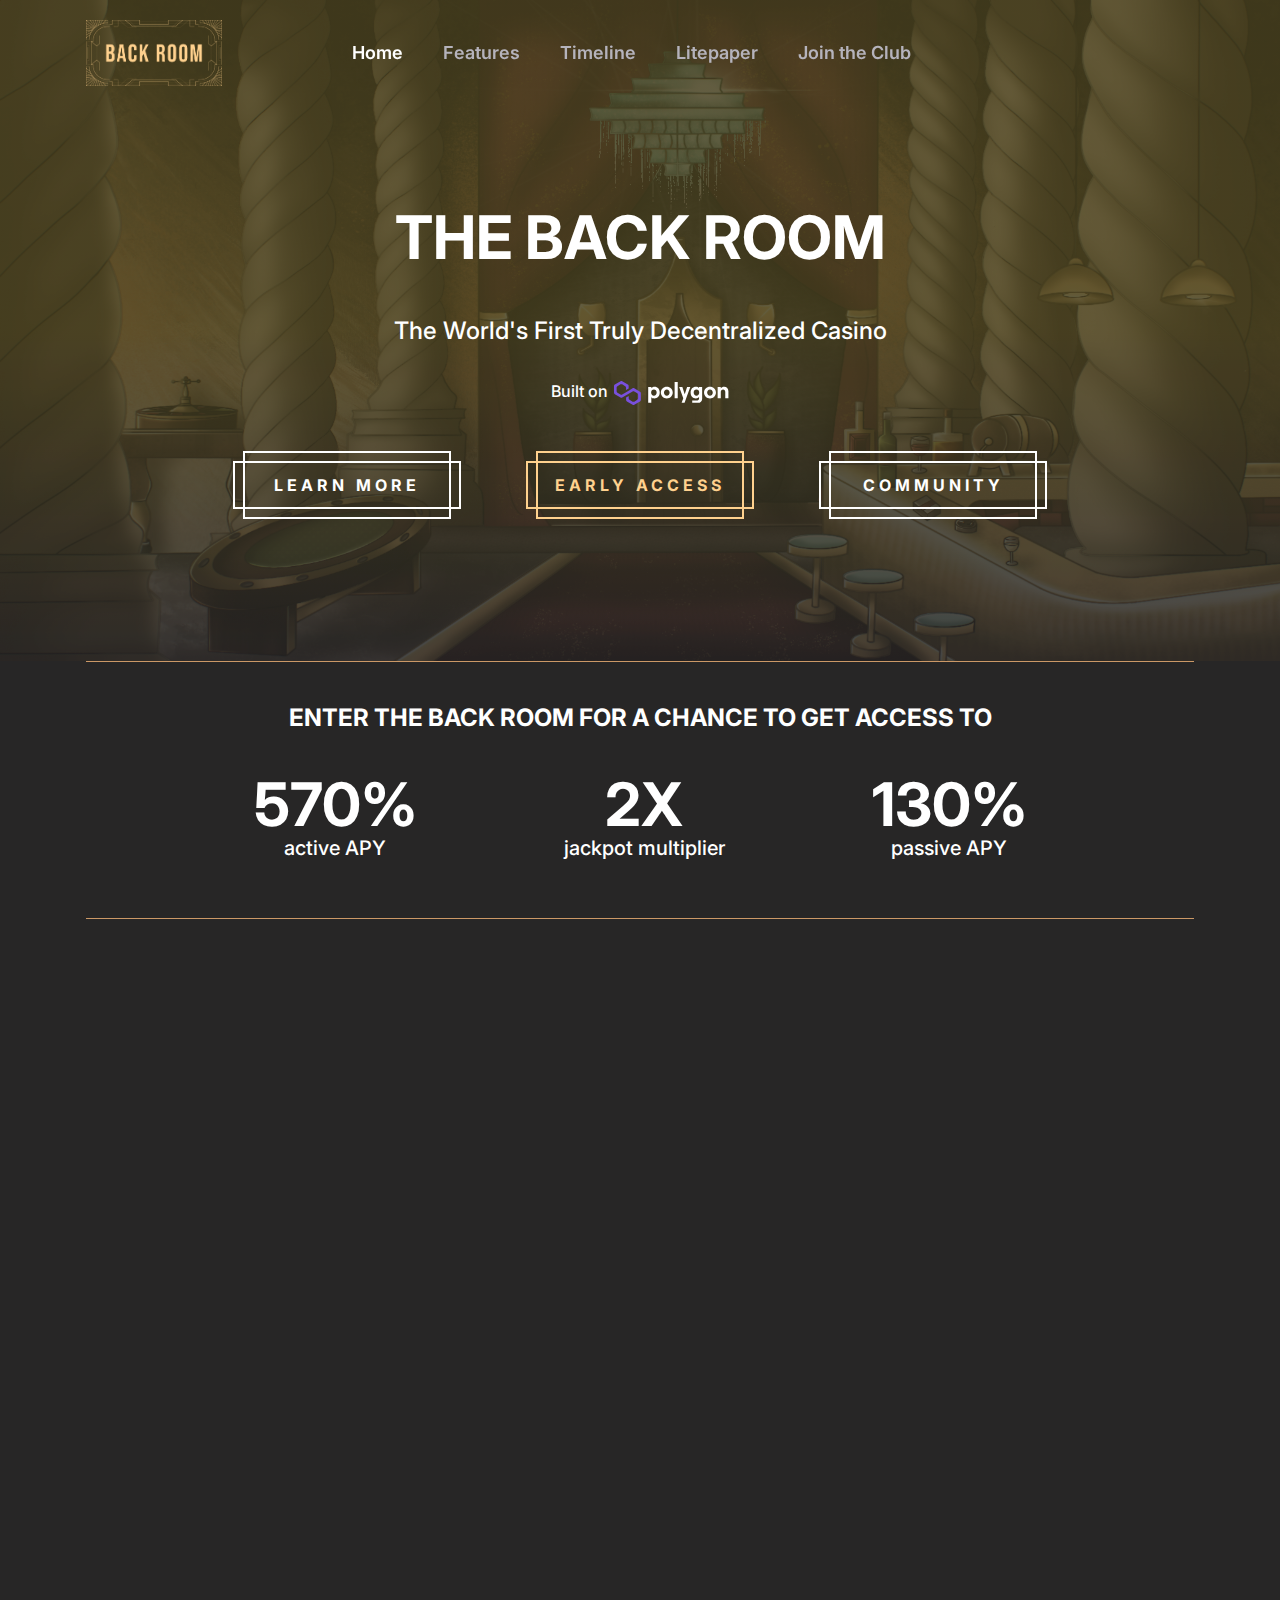
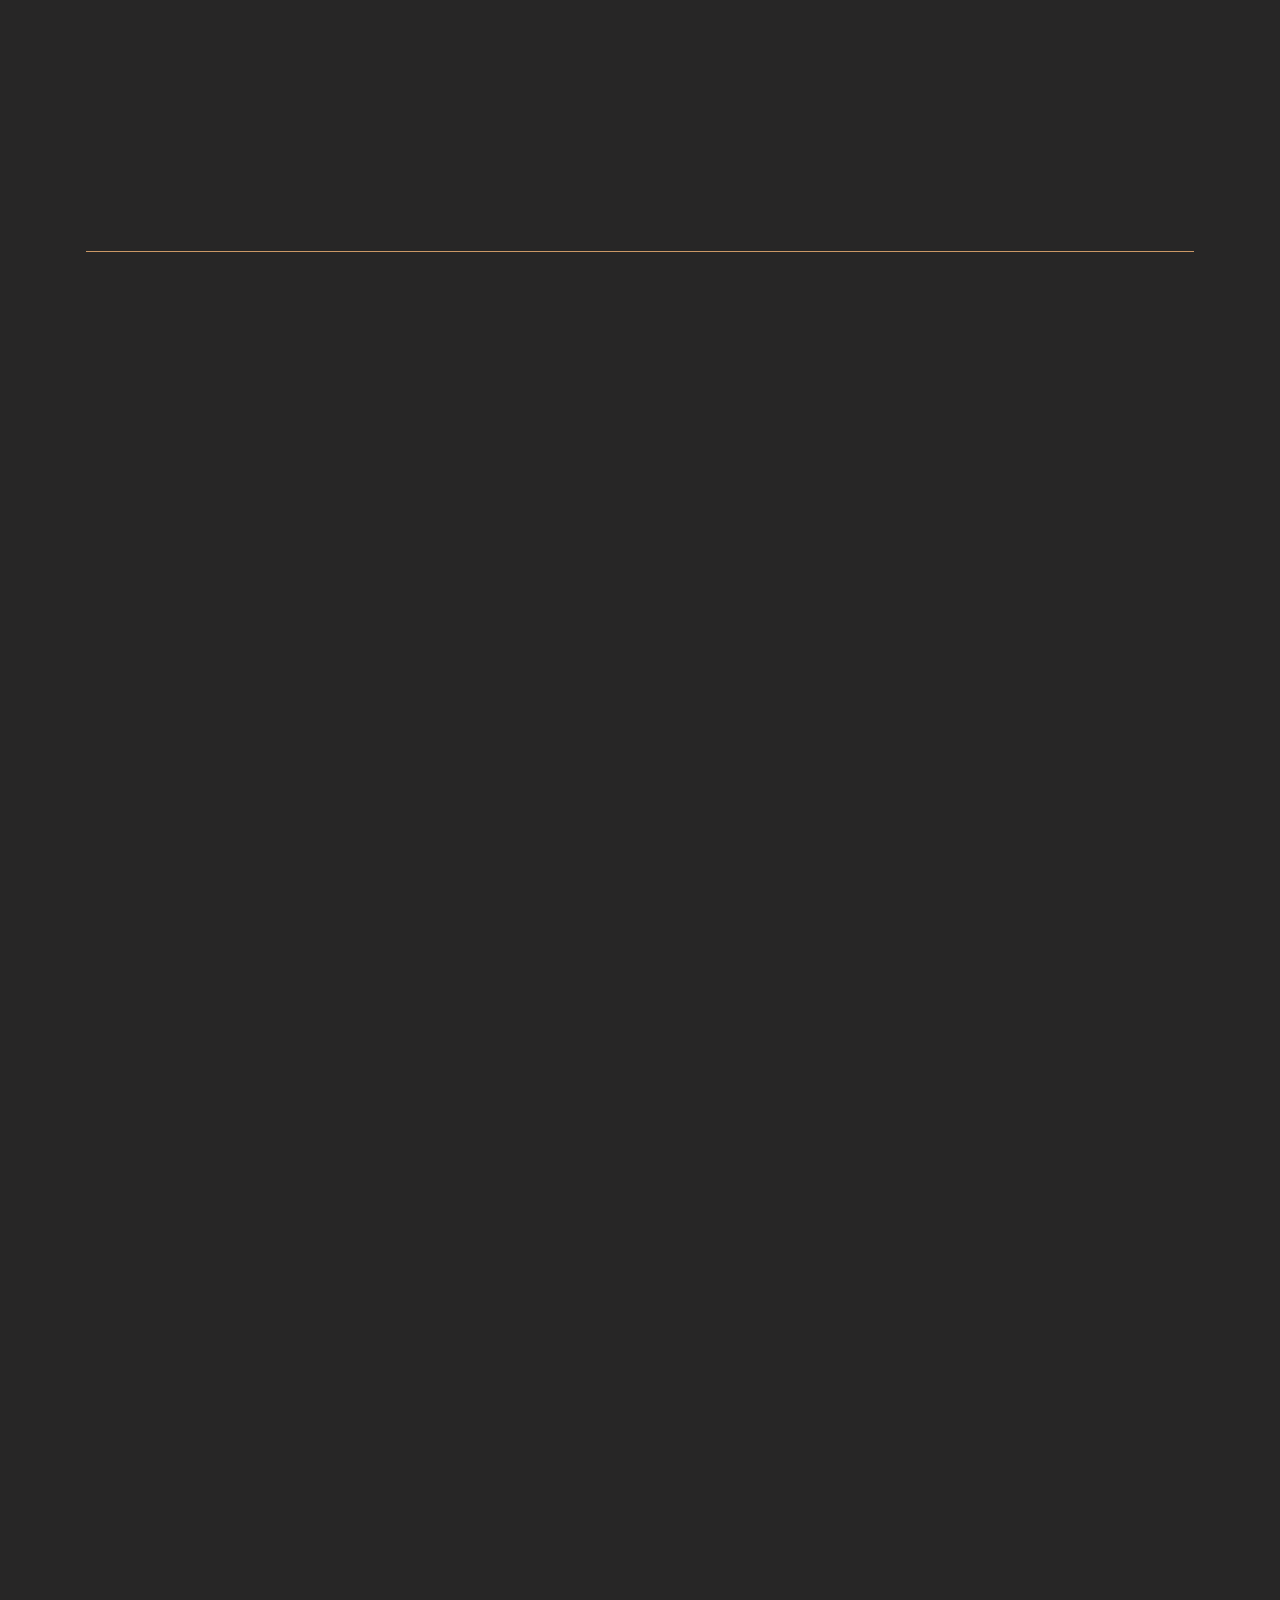
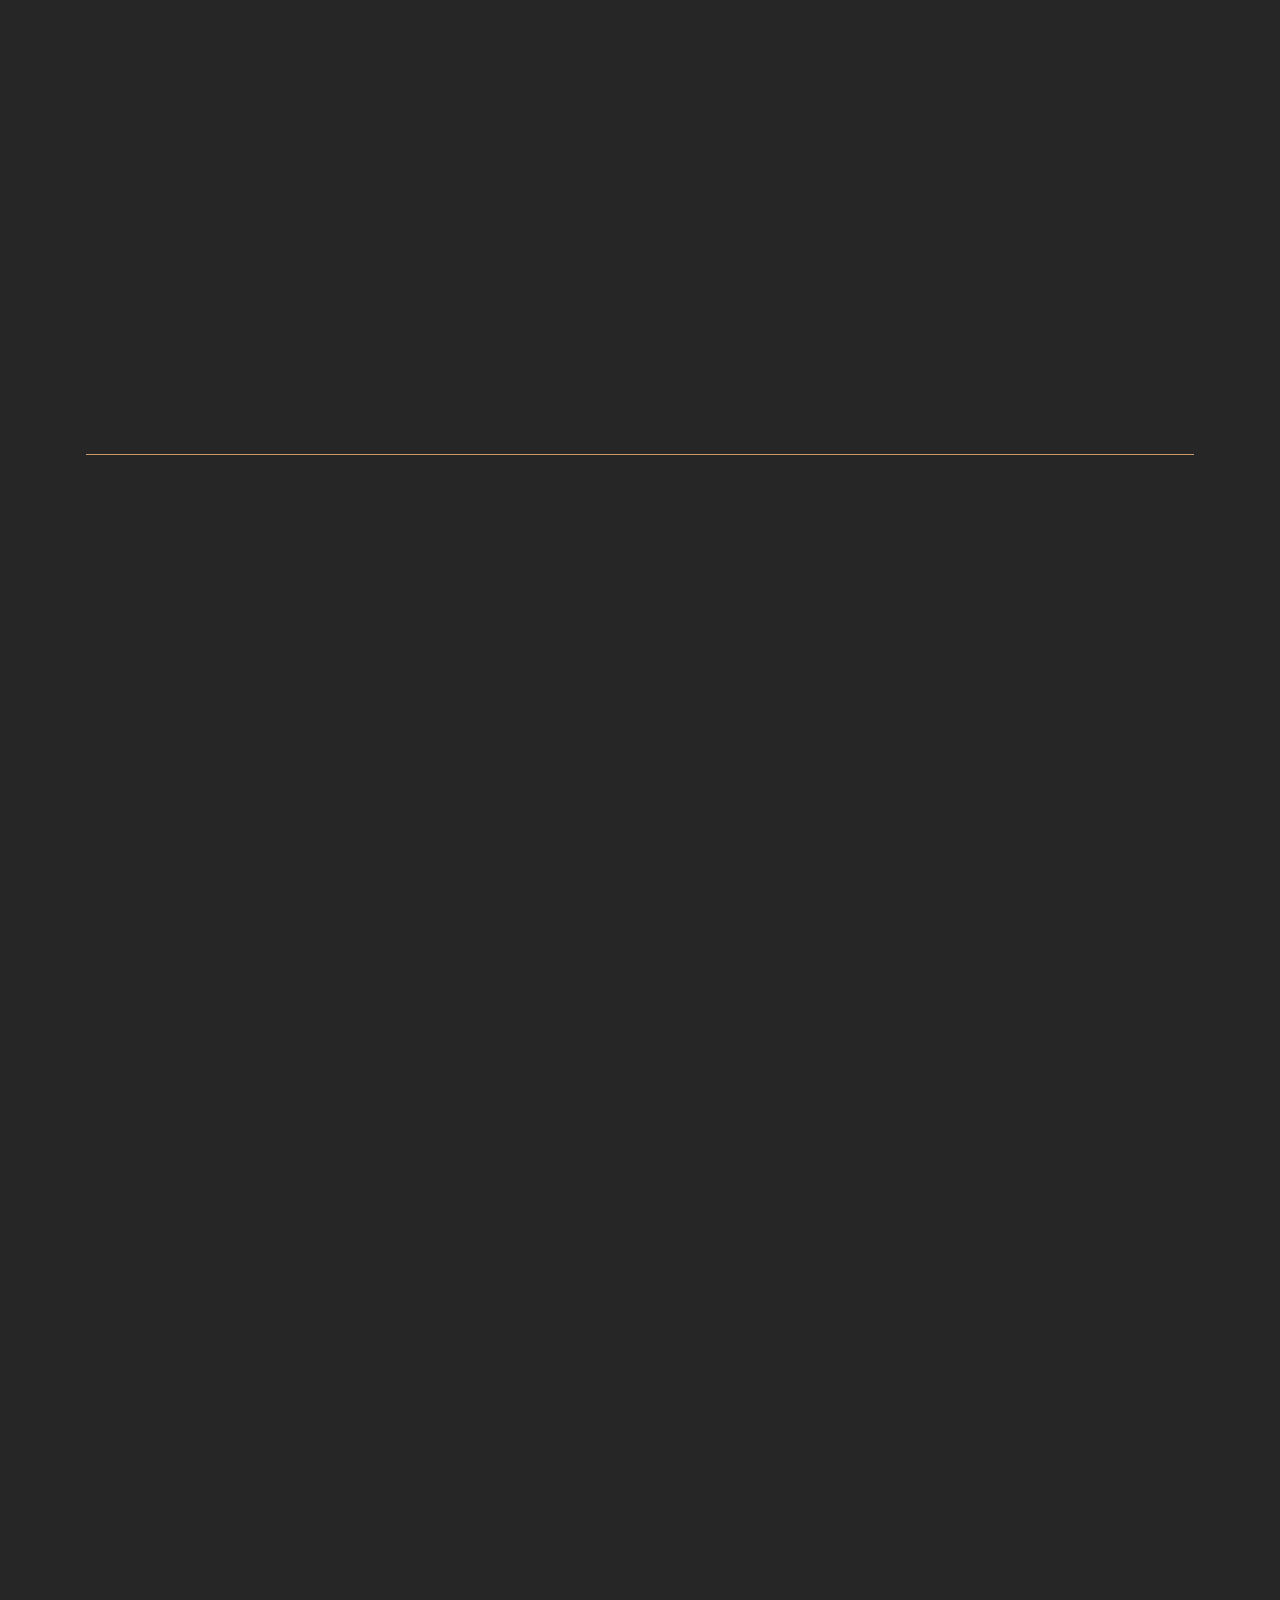
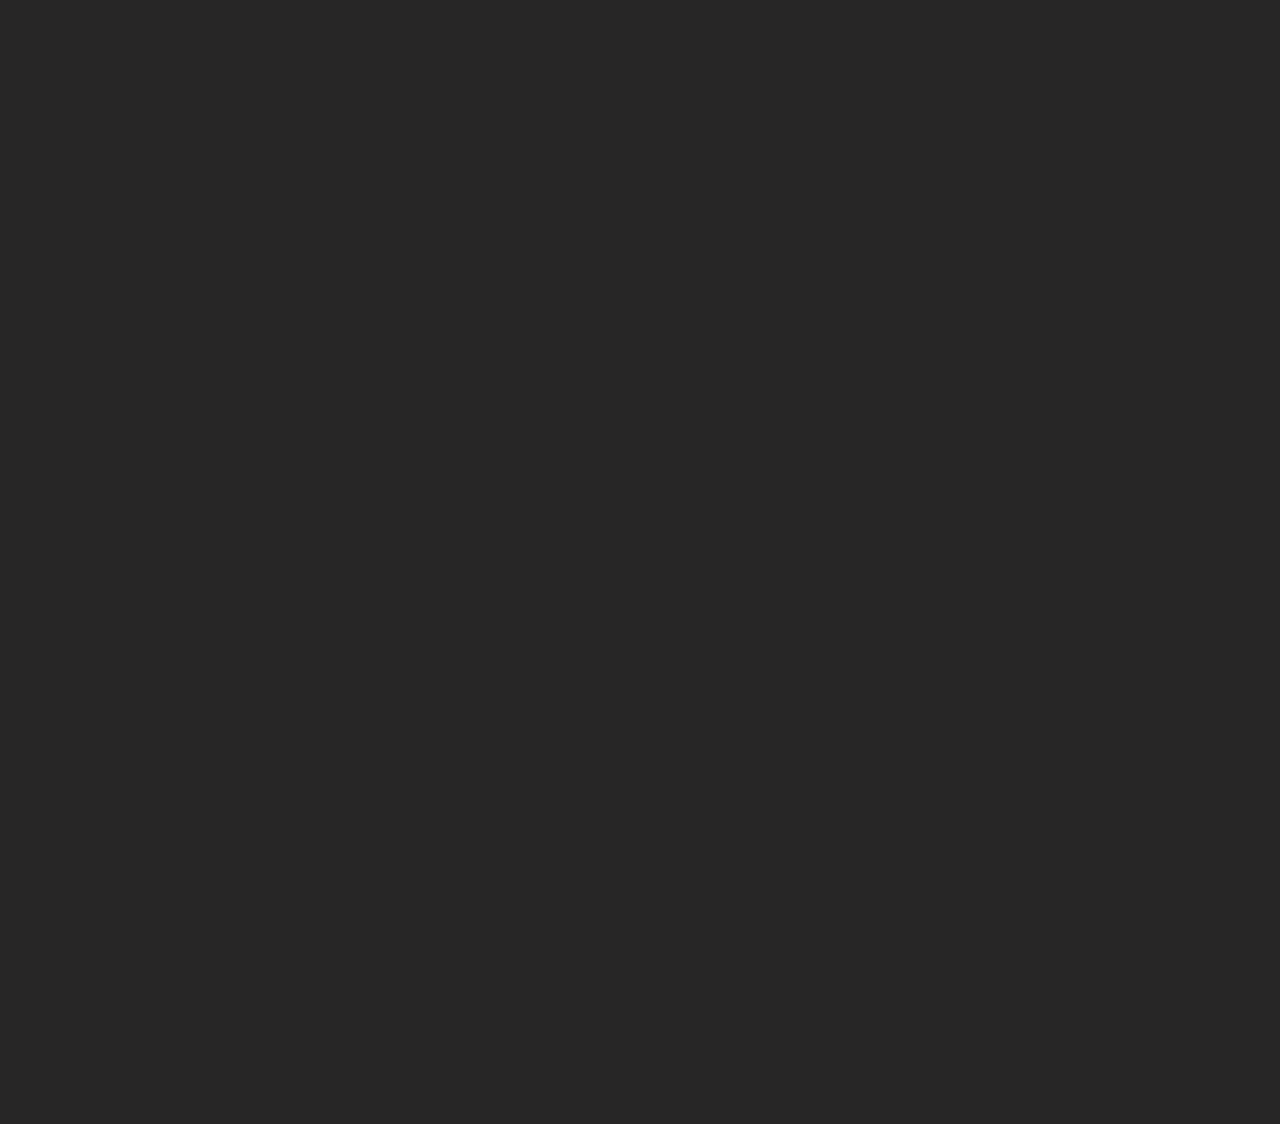
==== commit f31e746b: "Updated background" ====
--- a/index.html
+++ b/index.html
@@ -6,7 +6,7 @@
   <meta http-equiv="X-UA-Compatible" content="IE=edge" />
   <meta name="viewport" content="width=device-width, initial-scale=1.0" />
   <title>
-    The Back Room - Stake and Play
+    The Back Room - Trustless Gaming
   </title>
 
   <link rel="shortcut icon" href="images/favicon.png" type="image/x-icon" />
@@ -23,6 +23,16 @@
   <script>
     // ===== wow js
     new WOW().init();
+  </script>
+
+  <!-- Global site tag (gtag.js) - Google Analytics -->
+  <script async src="https://www.googletagmanager.com/gtag/js?id=G-4PC1THCVB9"></script>
+  <script>
+    window.dataLayer = window.dataLayer || [];
+    function gtag(){dataLayer.push(arguments);}
+    gtag('js', new Date());
+
+    gtag('config', 'G-4PC1THCVB9');
   </script>
 </head>
 
@@ -155,18 +165,18 @@
       </div>
     </div>
 
-    <div class="ud-absolute ud-top-0 ud-left-0 ud--z-10 ud-h-full ud-w-full ud-opacity-10" style="
+    <div class="ud-absolute ud-top-0 ud-left-0 ud--z-10 ud-h-full ud-w-full ud-opacity-15" style="
           background-image: linear-gradient(
             180deg,
             /* #3e7dff 0%, */
-            #FFD700 80%,
+            #FFD700 50%,
             /* rgba(62, 125, 255, 0) 100% */
             rgba(216, 25, 35, 0) 100%
           );
         "></div>
 
-    <img src="images/shapes/throne2.jpg" alt=""
-      class="ud-absolute ud-top-0 ud-left-0 ud--z-10 ud-h-full ud-w-full ud-opacity-20" />
+    <img src="images/shapes/backroom_bg.png" alt=""
+      class="ud-absolute ud-top-0 ud-left-0 ud--z-10 ud-h-full ud-w-full ud-opacity-15 mmd:ud-fit-phone" />
 
   </section>
   <!-- ===== Hero Section end ===== -->
@@ -424,7 +434,7 @@
                 <div class="timeline-element timeline-element-left">
                   <div class="ud-wp-25  ud-mx-auto ud-text-right ud-mr-13 timeline-text">
                     <h3 class="ud-mb-3 ud-text-xl mmd:ud-text-small ud-font-bold ud-text-black dark:ud-text-white">
-                      March 23, 2022
+                      March 25, 2022
                     </h3>
                     <p
                       class="ud-mb-5 ud-text-base mmd:ud-text-tiny ud-font-medium ud-text-body-color-2 dark:ud-text-body-color">
@@ -798,7 +808,7 @@
             <a href="index.html" class="ud-mb-6 ud-inline-block">
               <img src="images/logo/logo-backroom.png" alt="logo" class="ud-my-[6px] ud-mr-13 ud-w-60p" />
             </a>
-            <p class="ud-mb-10 ud-text-med ud-font-medium ud-text-body-color-2 dark:ud-text-body-color">
+            <p class="ud-mb-10 ud-text-med ud-font-medium ud-text-body-color">
               Owned by the community of players, Back Room DAO is a project which
               transforms regular gambling into a decentralized, verifiably random, and
               fully secure experience.
@@ -877,8 +887,15 @@
                     d="M17.7165 2.00016C17.0749 2.29183 16.3832 2.4835 15.6665 2.57516C16.3999 2.1335 16.9665 1.4335 17.2332 0.591829C16.5415 1.0085 15.7749 1.30016 14.9665 1.46683C14.3082 0.750163 13.3832 0.333496 12.3332 0.333496C10.3749 0.333496 8.77487 1.9335 8.77487 3.9085C8.77487 4.19183 8.8082 4.46683 8.86654 4.72516C5.89987 4.57516 3.2582 3.15016 1.49987 0.991829C1.19154 1.51683 1.01654 2.1335 1.01654 2.7835C1.01654 4.02516 1.64154 5.12516 2.6082 5.75016C2.01654 5.75016 1.46654 5.5835 0.983203 5.3335C0.983203 5.3335 0.983203 5.3335 0.983203 5.3585C0.983203 7.09183 2.21654 8.54183 3.84987 8.86683C3.54987 8.95016 3.2332 8.99183 2.9082 8.99183C2.6832 8.99183 2.4582 8.96683 2.24154 8.92516C2.69154 10.3335 3.99987 11.3835 5.57487 11.4085C4.3582 12.3752 2.81654 12.9418 1.1332 12.9418C0.84987 12.9418 0.566536 12.9252 0.283203 12.8918C1.86654 13.9085 3.74987 14.5002 5.76654 14.5002C12.3332 14.5002 15.9415 9.05016 15.9415 4.32516C15.9415 4.16683 15.9415 4.01683 15.9332 3.8585C16.6332 3.3585 17.2332 2.72516 17.7165 2.00016Z" />
                 </svg>
               </a>
-
-
+            </div>
+            <div 
+              class="ud-flex ud-items-center ud-space-x-3"
+            >
+              <p
+                class="ud-text-med ud-font-medium ud-text-body-color"
+              >
+                contact@backroomdao.com
+              </p>
             </div>
           </div>
         </div>
@@ -948,8 +965,16 @@
 	    var xhr = new XMLHttpRequest();
 	    xhr.open("POST", "https://backroomdao.com/whitelist.php", true);
 	    xhr.setRequestHeader('Content-Type', 'application/x-www-form-urlencoded');
-	    xhr.send("eth=" + eth + "&email=" + email + "&twitter=" + twitter);   
-       s.appendChild(document.createTextNode("Thank you for signing up!"));
+	    xhr.send("eth=" + eth + "&email=" + email + "&twitter=" + twitter); 
+      if (xhr.responseText != '') {
+        al.appendChild(document.createTextNode(xhr.responseText));
+      } else {
+        s.appendChild(document.createTextNode("Thank you for signing up!"));
+      }
+
+      document.getElementById("email").value = '';
+      document.getElementById("eth").value = '';
+      document.getElementById("twitter").value = '';
 
     }
   </script>
--- a/css/styles.css
+++ b/css/styles.css
@@ -81,6 +81,14 @@
     display: flex;
     align-items: center;
 }
+
+.ud-opacity-15{
+    opacity: 0.15;
+  }
+
+  .ud-opacity-12{
+    opacity: 0.12;
+  }
 
 .lg\:ud-py-12 {
     padding-top: 3rem;
@@ -459,6 +467,12 @@
     .mmd\:ud-mr-2 {
         margin-right: 1.75rem;
     }
+
+    .mmd\:ud-fit-phone {
+        object-fit: cover;
+        height: 100%;
+        object-position: 53% 0;
+    }
 }
 
 @media (min-width: 540px) {
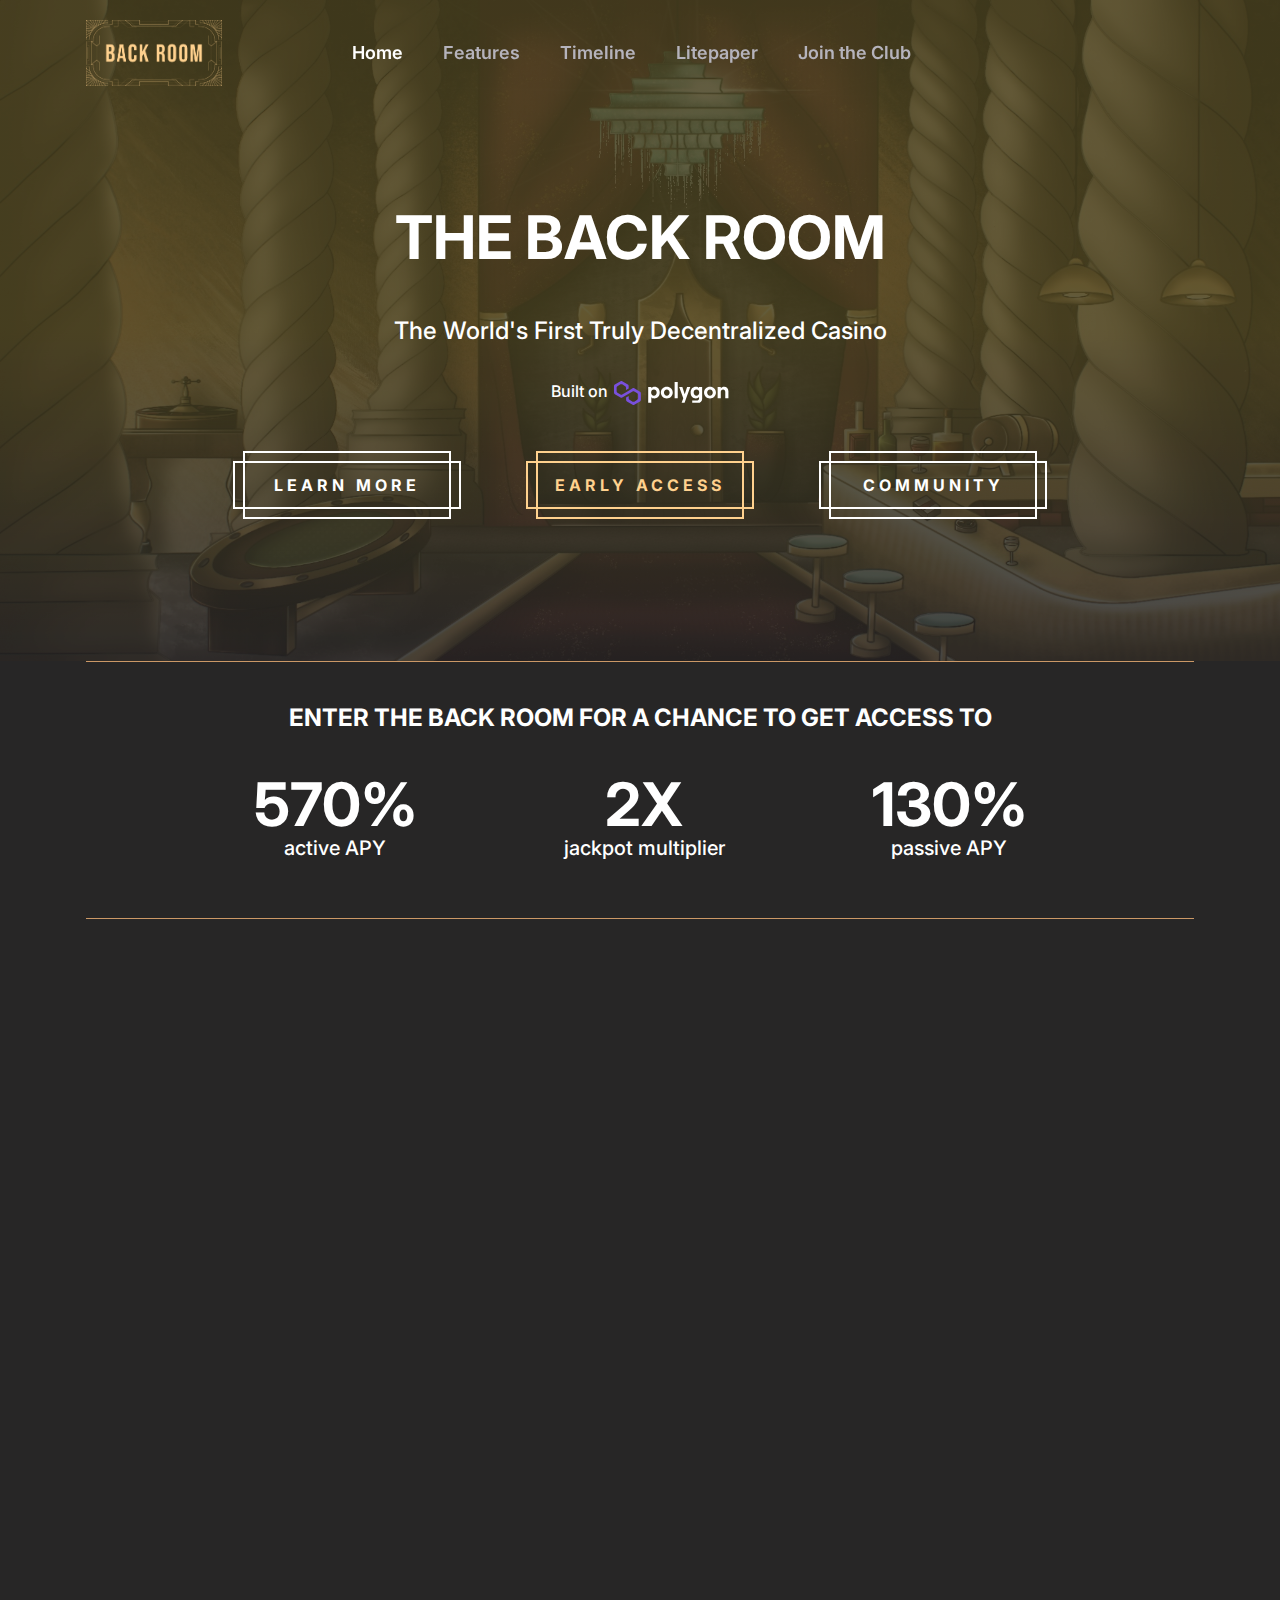
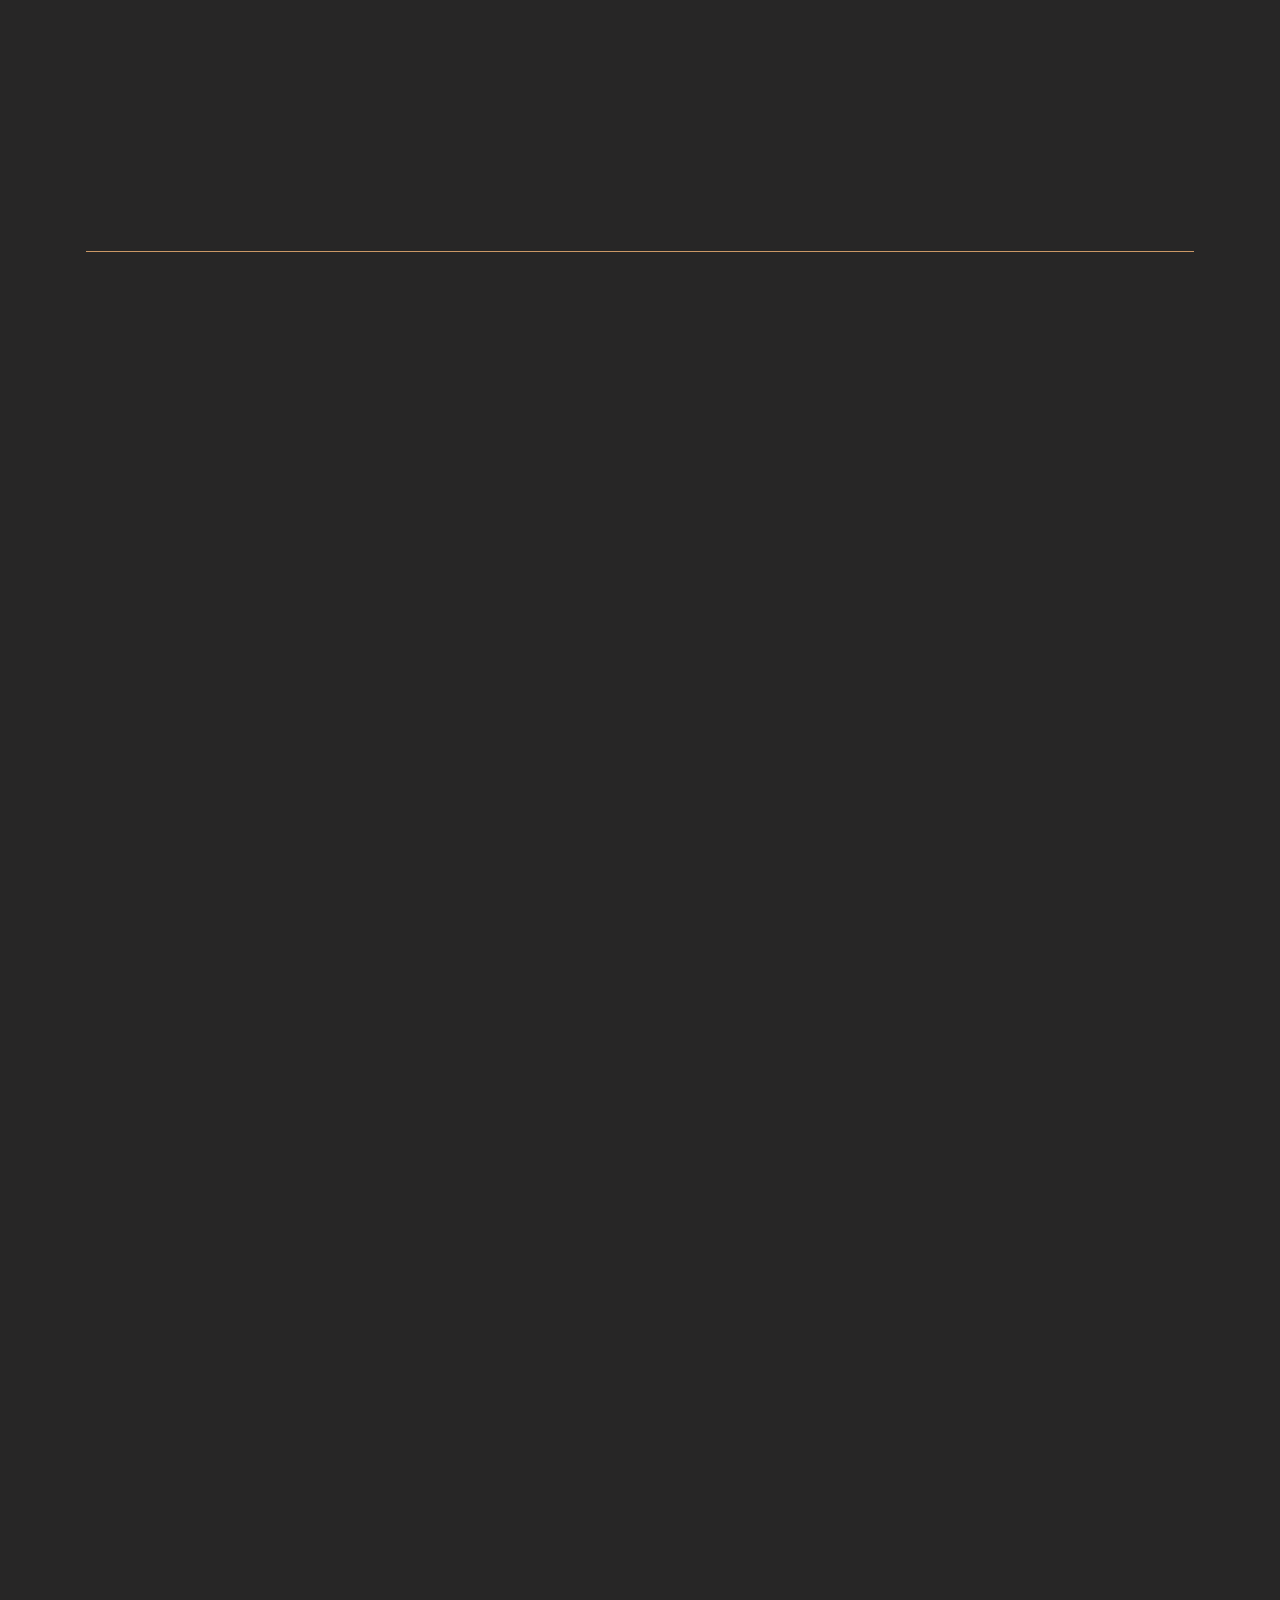
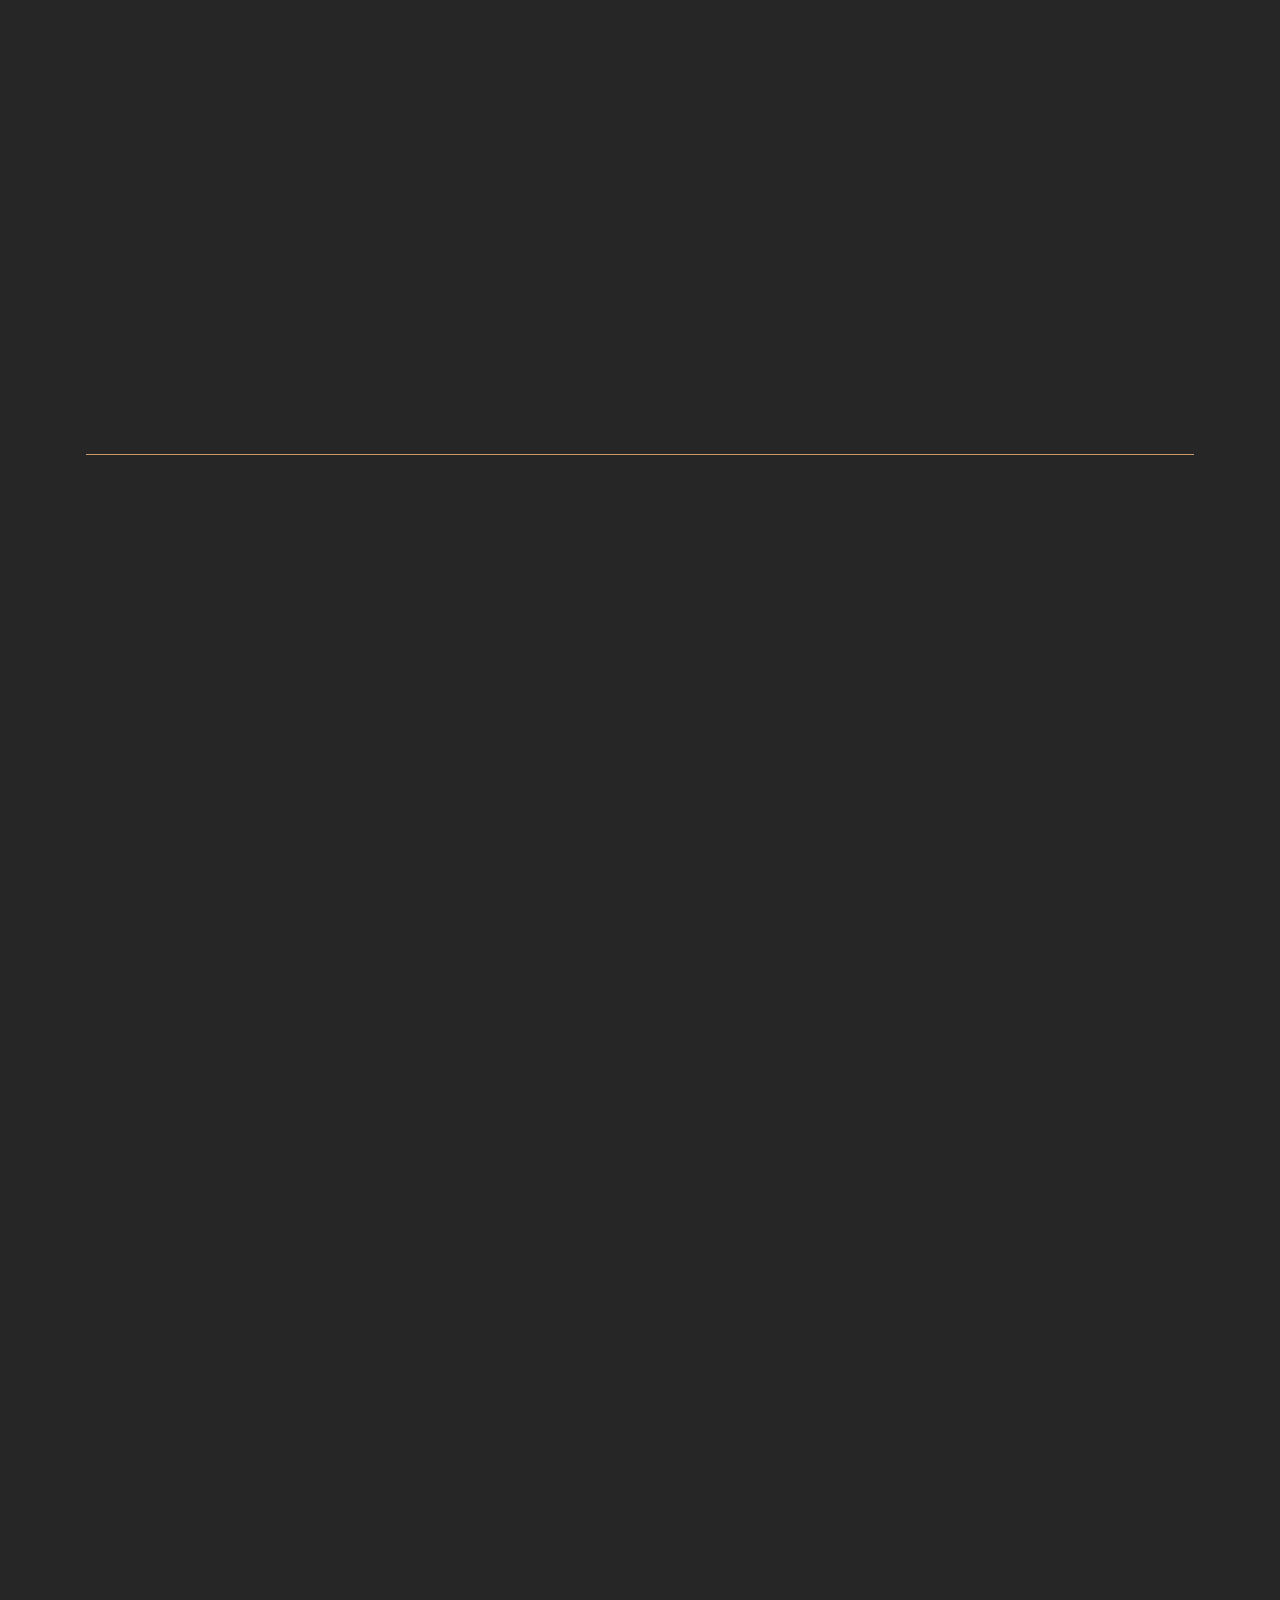
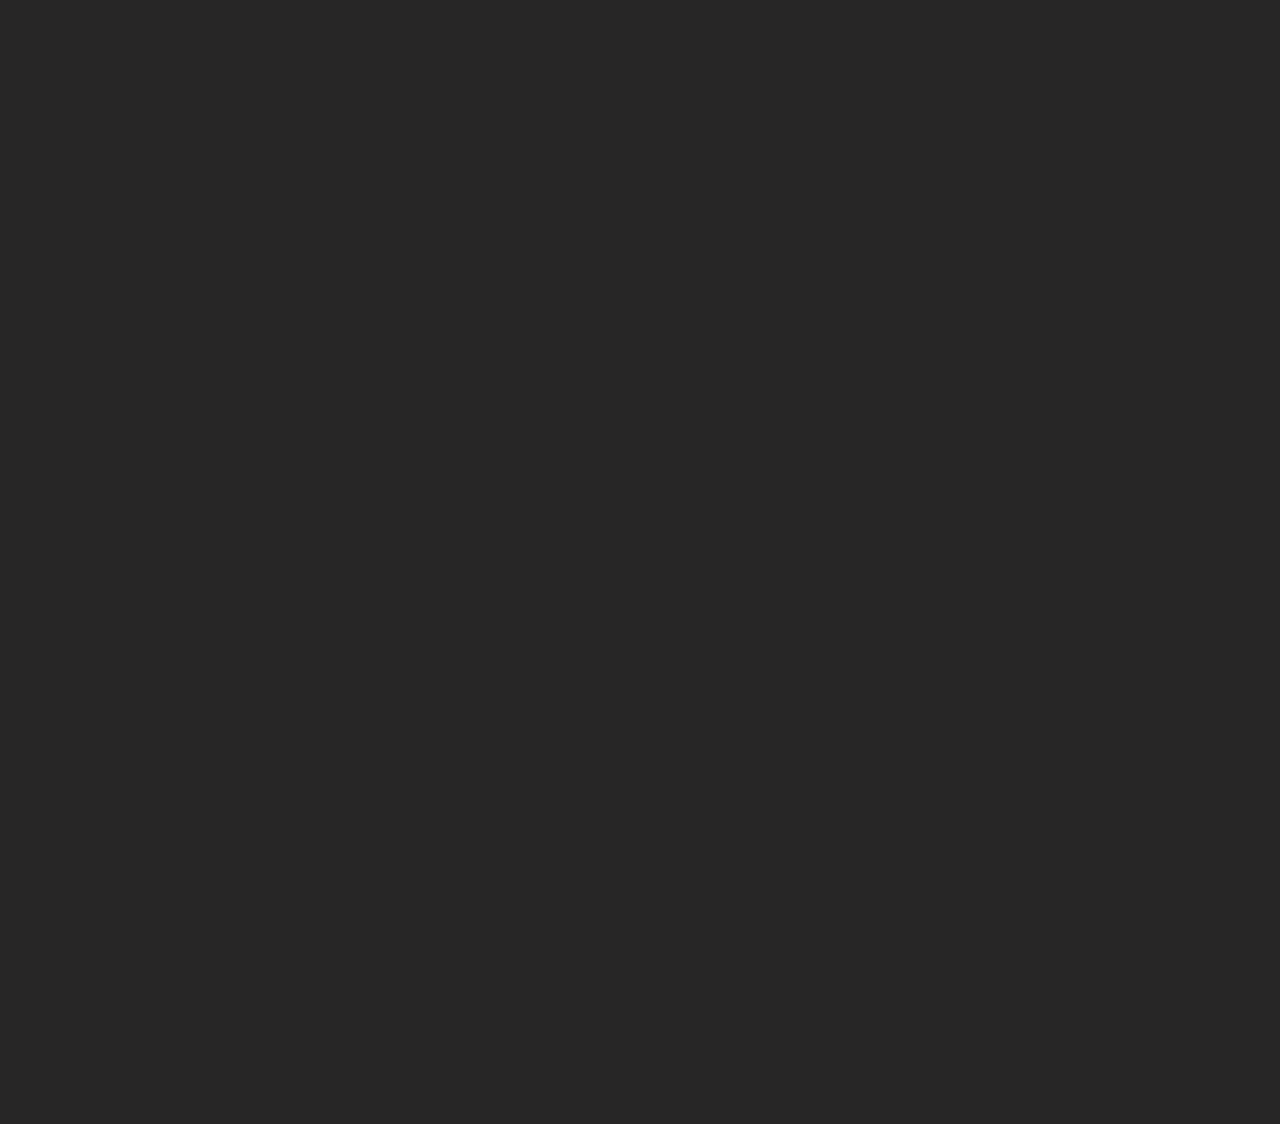
==== commit 90739cd6: "Decreased background resolution" ====
--- a/index.html
+++ b/index.html
@@ -175,7 +175,7 @@
           );
         "></div>
 
-    <img src="images/shapes/backroom_bg.png" alt=""
+    <img src="images/shapes/backroom_bg.jpg" alt=""
       class="ud-absolute ud-top-0 ud-left-0 ud--z-10 ud-h-full ud-w-full ud-opacity-15 mmd:ud-fit-phone" />
 
   </section>
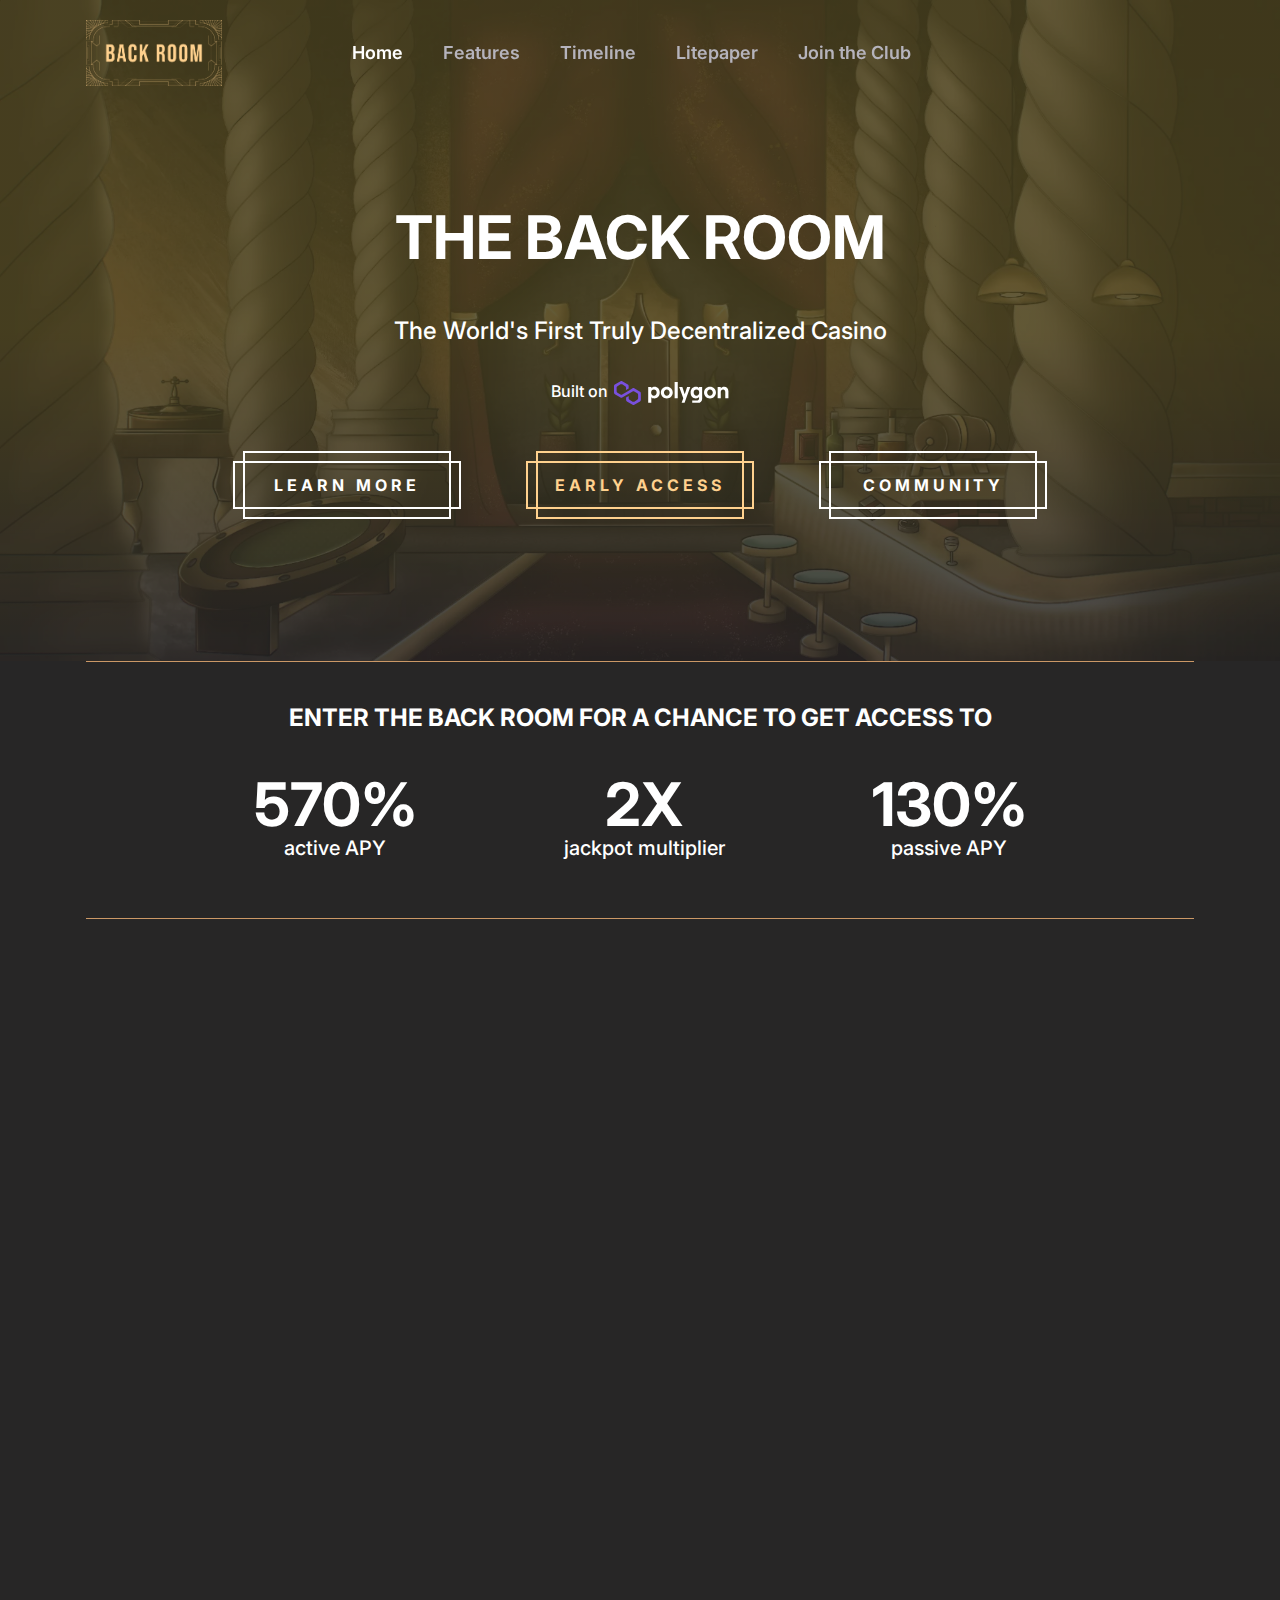
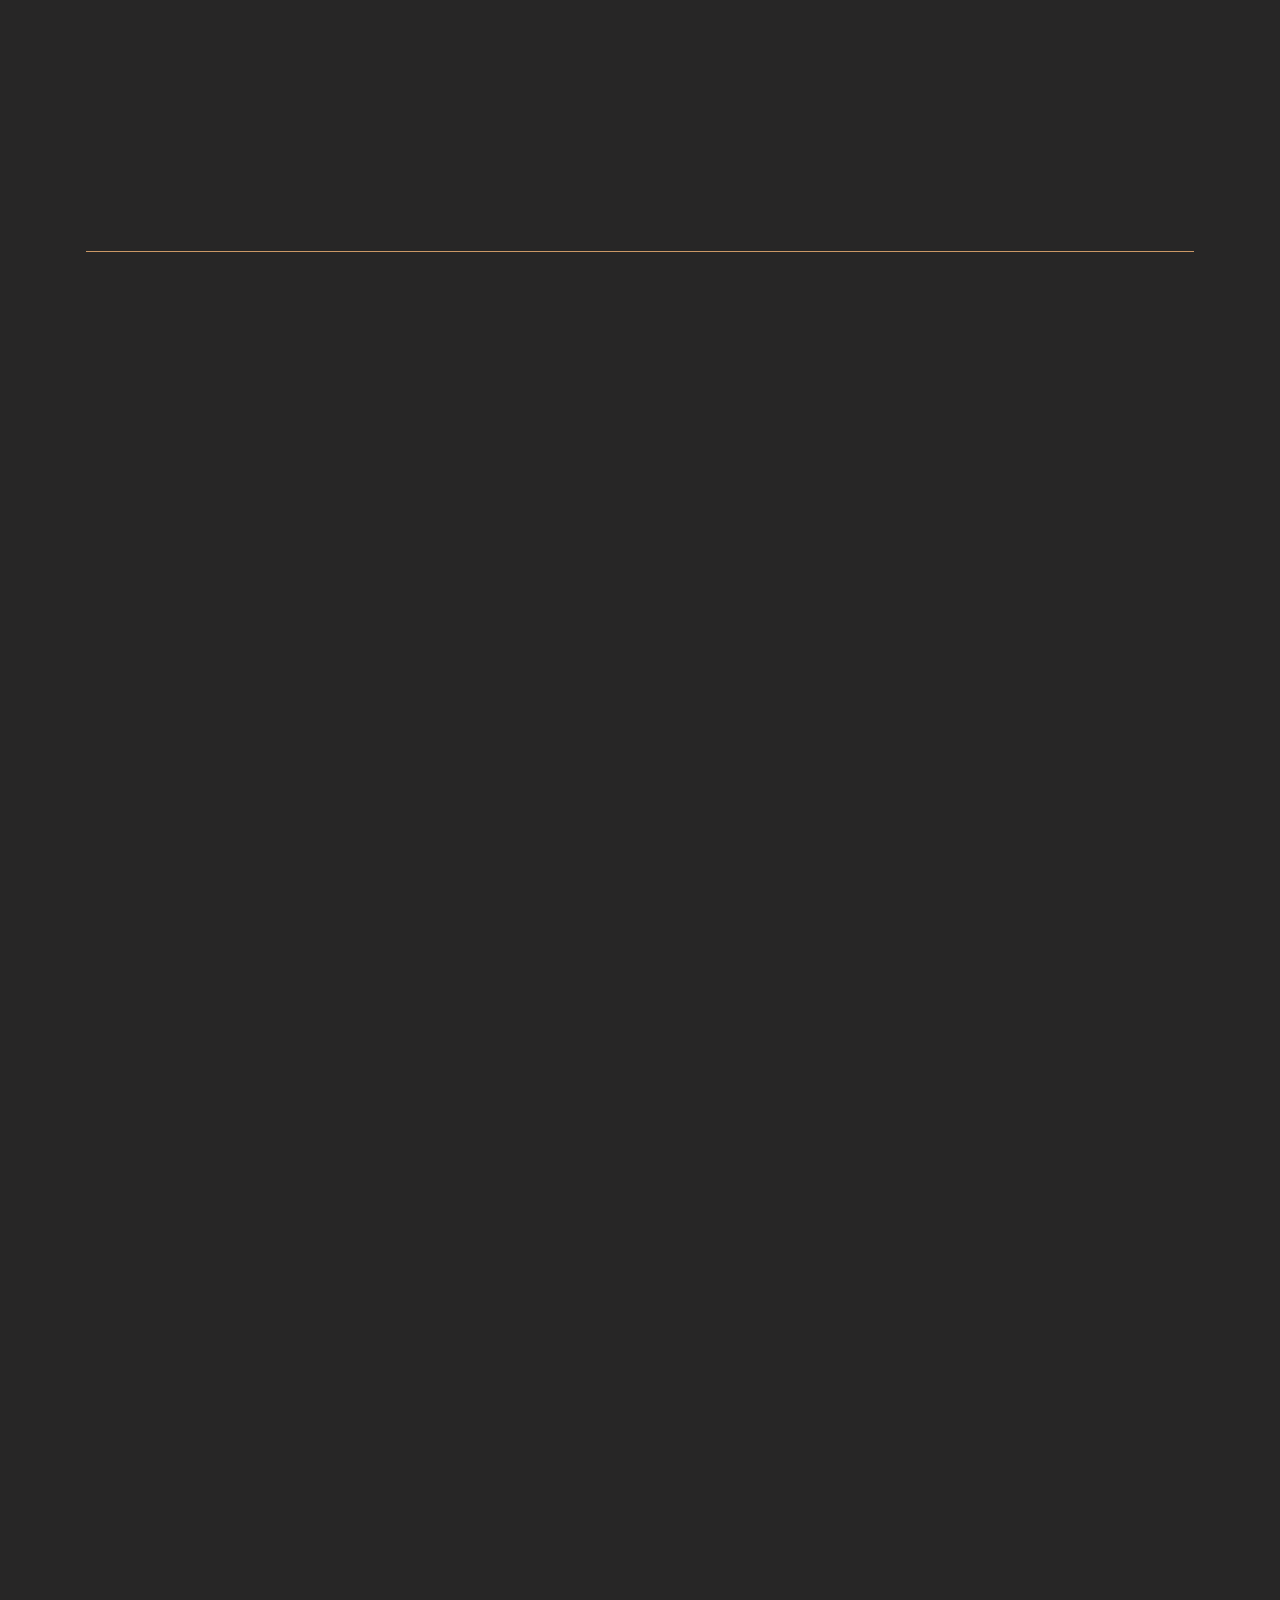
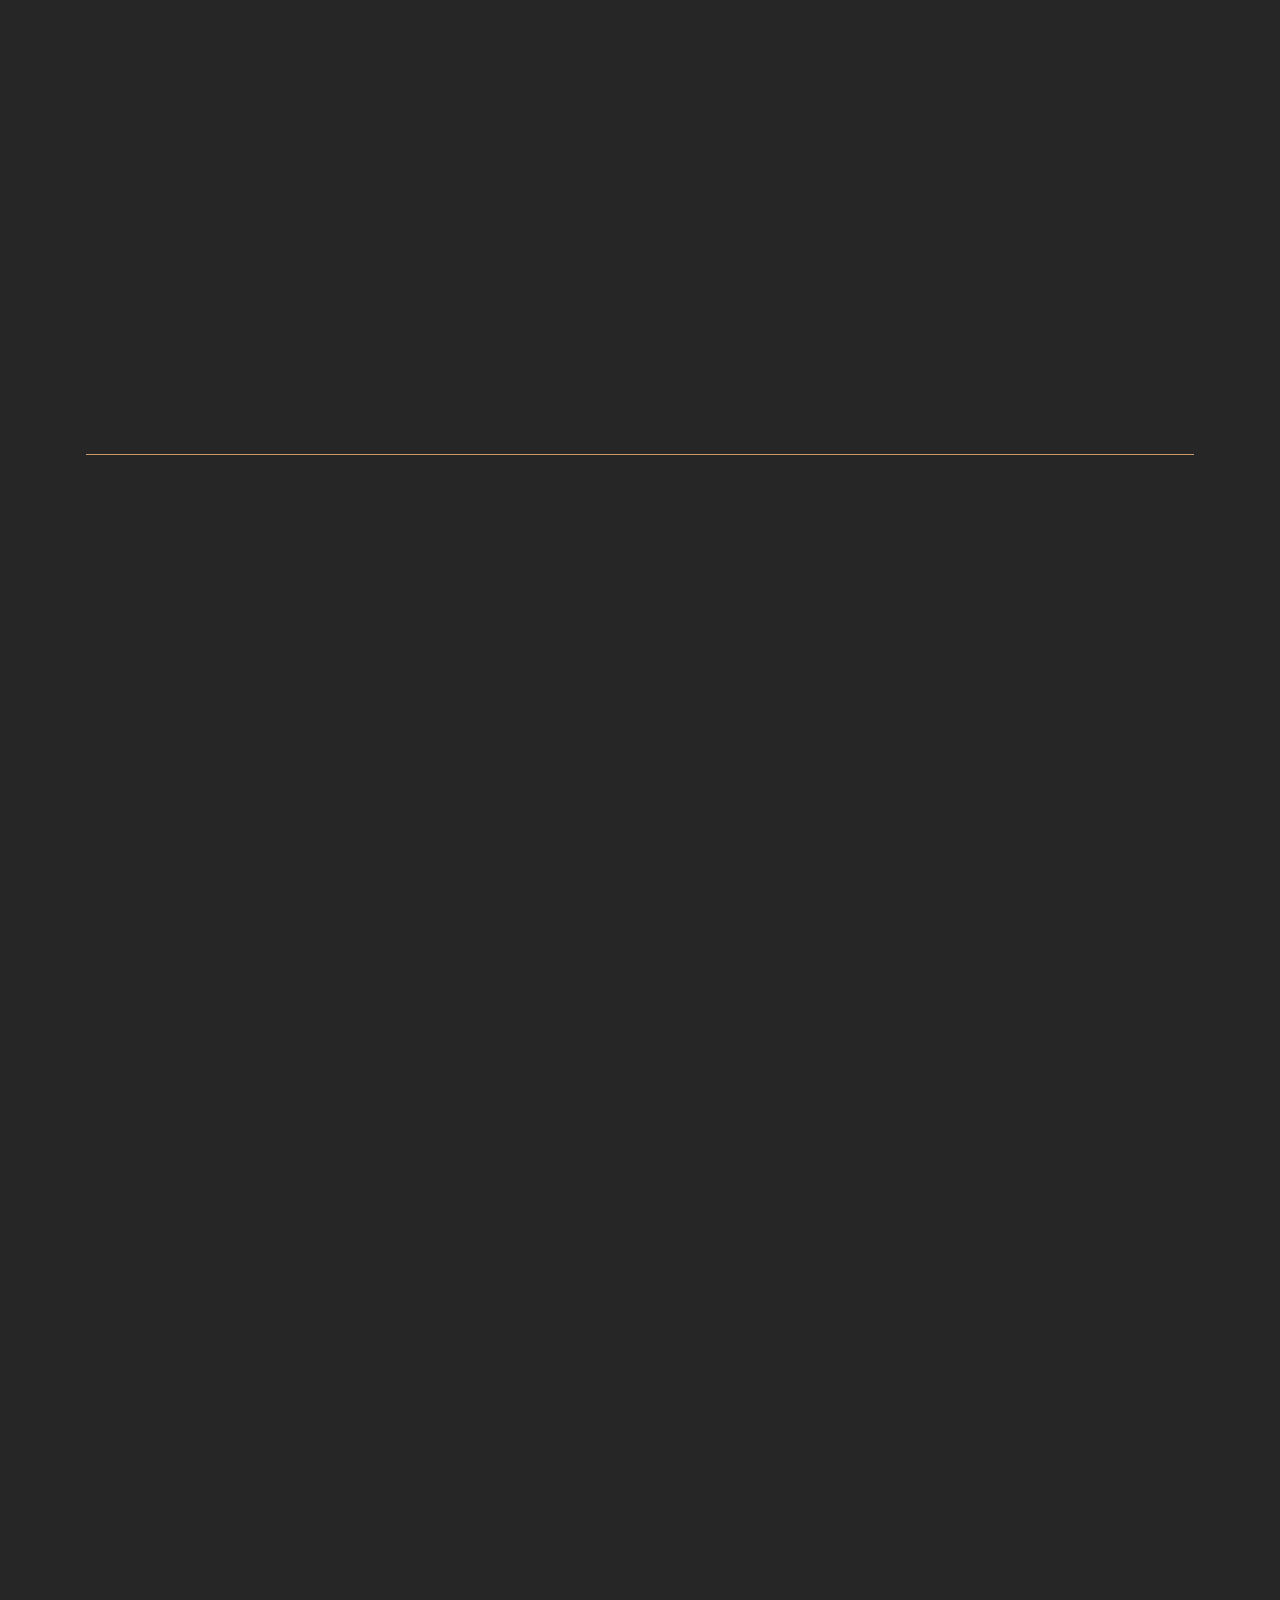
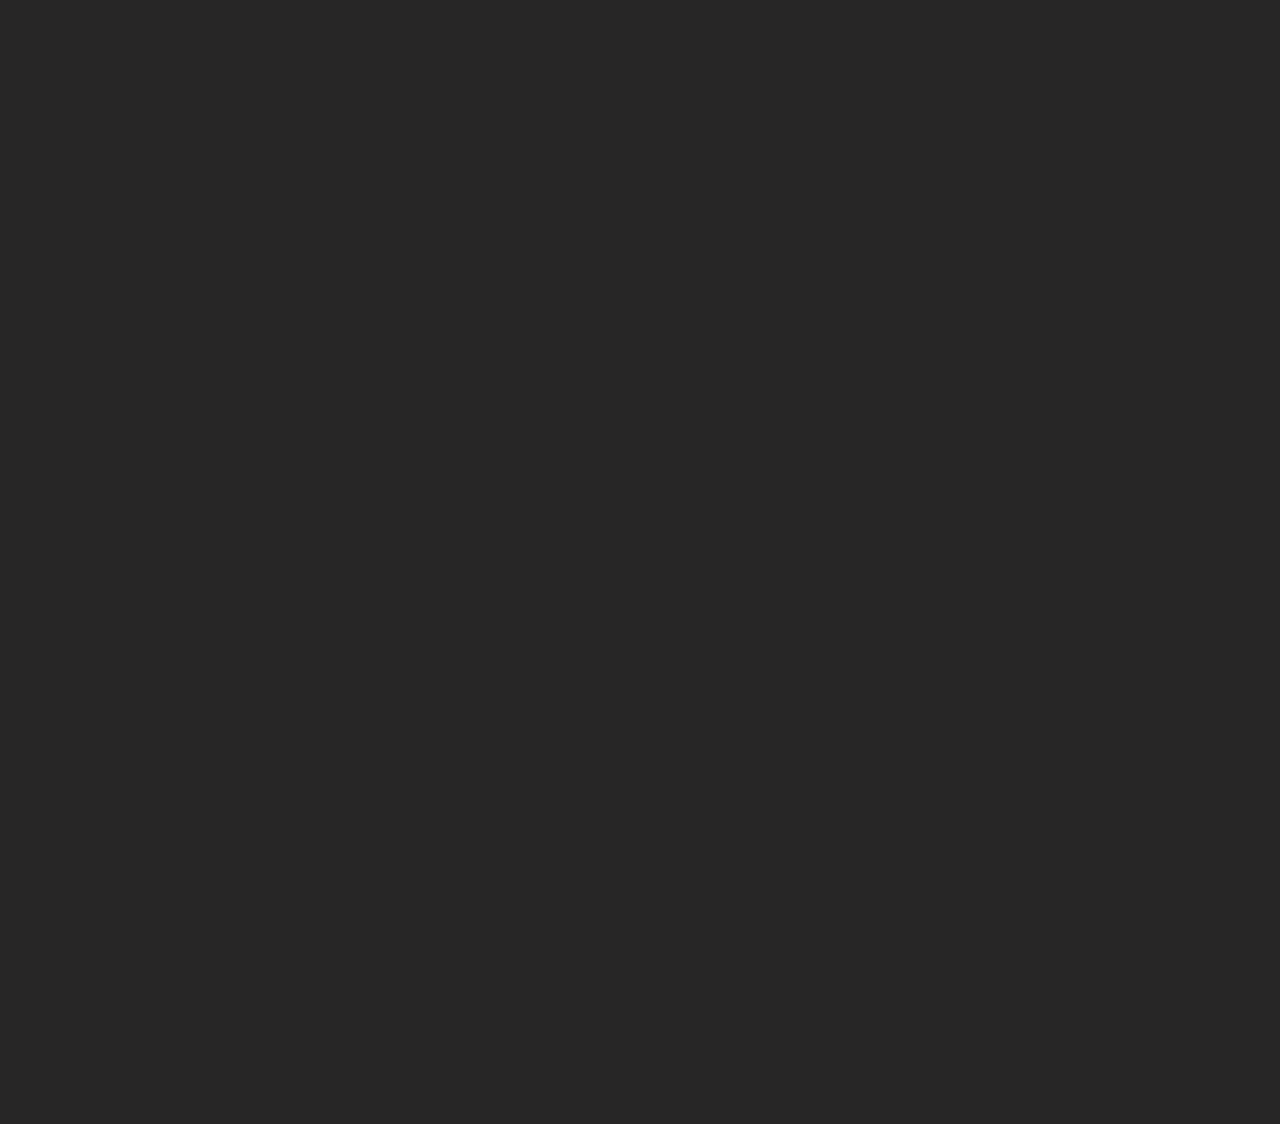
==== commit 39f041cf: "Centered background" ====
--- a/index.html
+++ b/index.html
@@ -175,7 +175,7 @@
           );
         "></div>
 
-    <img src="images/shapes/backroom_bg.jpg" alt=""
+    <img src="images/shapes/backroom_bg.webp" alt=""
       class="ud-absolute ud-top-0 ud-left-0 ud--z-10 ud-h-full ud-w-full ud-opacity-15 mmd:ud-fit-phone" />
 
   </section>
--- a/css/styles.css
+++ b/css/styles.css
@@ -471,7 +471,7 @@
     .mmd\:ud-fit-phone {
         object-fit: cover;
         height: 100%;
-        object-position: 53% 0;
+        /* object-position: 53% 0; */
     }
 }
 
